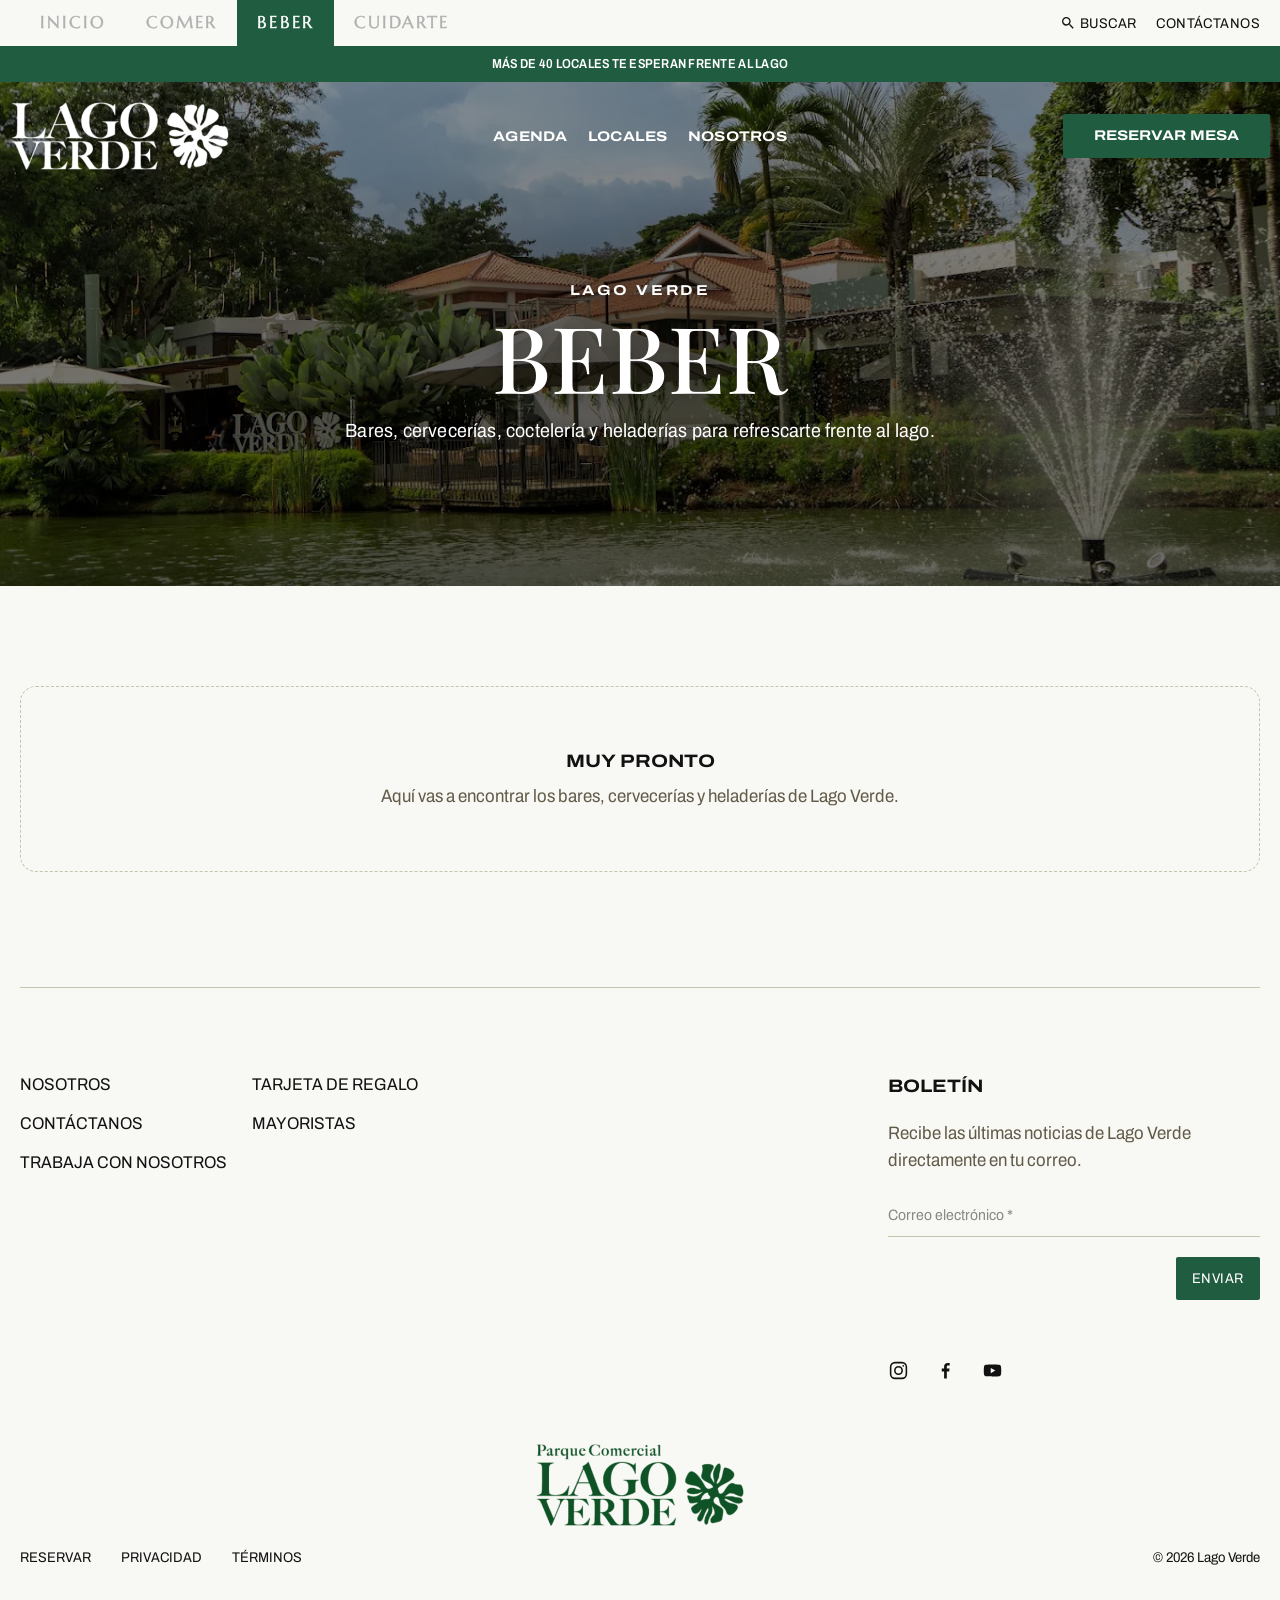
==== beber.html @ 3ff9f250 "Add Comer, Beber and Cuidarte pages and a floating tab bar - The tab bar is now Inicio · Comer · Beb" ====
<!DOCTYPE html>
<html lang="es">
<head>
<meta charset="utf-8">
<meta name="viewport" content="width=device-width, initial-scale=1">
<meta name="description" content="Bares, cervecerías, coctelería y heladerías en Lago Verde, Pance (sur de Cali).">
<title>Beber — Lago Verde, Parque Comercial en Pance, Cali</title>
<link rel="preconnect" href="https://fonts.googleapis.com">
<link rel="preconnect" href="https://fonts.gstatic.com" crossorigin>
<link href="https://fonts.googleapis.com/css2?family=Archivo:wdth,wght@62..125,100..900&family=Marcellus&family=Playfair+Display:wght@500&display=swap" rel="stylesheet">
<link rel="stylesheet" href="assets/css/styles.css">
</head>
<body>

<!-- ======================= HEADER ======================= -->
<header>
  <!-- The slot keeps the tab bar's height in the layout when the bar floats (fixed) on scroll -->
  <div class="topbar-slot">
  <div class="topbar wrap">
    <div class="container">
      <a class="topbar__brand" href="index.html" aria-label="Lago Verde, inicio"><img src="assets/logo-lago-verde.png" alt="" width="768" height="308"></a>
      <ul class="tabs" aria-label="Secciones">
        <li><a href="index.html">Inicio</a></li>
        <li><a href="comer.html">Comer</a></li>
        <li><a href="beber.html" class="is-active" aria-current="page">Beber</a></li>
        <li><a href="cuidarte.html">Cuidarte</a></li>
      </ul>
      <div class="utility">
        <a href="#"><svg viewBox="0 0 24 24" fill="currentColor" aria-hidden="true"><path d="M15.5 14h-.79l-.28-.27A6.47 6.47 0 0 0 16 9.5 6.5 6.5 0 1 0 9.5 16a6.47 6.47 0 0 0 4.23-1.57l.27.28v.79l5 4.99L20.49 19l-4.99-5Zm-6 0C7.01 14 5 11.99 5 9.5S7.01 5 9.5 5 14 7.01 14 9.5 11.99 14 9.5 14Z"/></svg>Buscar</a>
        <a href="#">Contáctanos</a>
      </div>
    </div>
  </div>
  </div>
  <div class="announcement">
    <a href="index.html#categorias">Más de 40 locales te esperan frente al lago</a>
  </div>
</header>

<div class="hero-wrap">
  <div class="mainmenu" id="mainmenu">
    <div class="container">
      <div class="mainmenu__logo">
        <a class="brand" href="index.html"><img src="assets/logo-lago-verde-compact-white.png" alt="Parque Comercial Lago Verde" width="767" height="244"></a>
      </div>
      <nav class="mainmenu__nav" aria-label="Principal">
        <ul>
          <li><a href="index.html#whats-on">Agenda</a></li>
          <li><a href="index.html#categorias">Locales</a></li>
          <li><a href="index.html#dia-y-noche">Nosotros</a></li>
        </ul>
      </nav>
      <div class="mainmenu__cta"><a href="#" class="btn btn--green">Reservar mesa</a></div>
      <button class="menu-toggle" aria-label="Abrir menú" aria-expanded="false" aria-controls="mainmenu">
        <svg viewBox="0 0 24 24" fill="none" stroke="currentColor" stroke-width="1.6"><path d="M3 6h18M3 12h18M3 18h18"/></svg>
      </button>
    </div>
  </div>

  <!-- ======================= PAGE HERO ======================= -->
  <section class="hero hero--page" aria-label="Beber">
    <div class="hero__slide is-active" style="background-image:url(assets/foto2.webp)">
      <div class="hero__overlay hero__overlay--strong" aria-hidden="true"></div>
      <div class="hero__content-wrap">
        <div class="hero__content">
          <div class="hero__text">
            <span class="hero__eyebrow display">Lago Verde</span>
            <h1 class="hero__heading hero__heading--brand display">Beber</h1>
            <p class="hero__lead">Bares, cervecerías, coctelería y heladerías para refrescarte frente al lago.</p>
          </div>
        </div>
      </div>
    </div>
  </section>
</div>

<main class="wrap">
  <div class="container">
    <section class="directory" data-directory data-one="lugar" data-many="lugares" aria-label="Lugares para beber">
      <!-- Add venue cards here (copy one from comer.html) and the search bar appears with them -->
      <p class="directory__soon"><strong>Muy pronto</strong>Aquí vas a encontrar los bares, cervecerías y heladerías de Lago Verde.</p>
    </section>
  </div>
</main>

<!-- ======================= FOOTER ======================= -->
<footer class="site-footer wrap">
  <div class="container">
    <hr class="divider">
    <div class="footer-main">
      <div class="footer-links">
        <ul>
          <li><a href="#">Nosotros</a></li>
          <li><a href="#">Contáctanos</a></li>
          <li><a href="#">Trabaja con nosotros</a></li>
        </ul>
        <ul>
          <li><a href="#">Tarjeta de regalo</a></li>
          <li><a href="#">Mayoristas</a></li>
        </ul>
      </div>
      <div class="newsletter">
        <h2 class="display">Boletín</h2>
        <p class="lead">Recibe las últimas noticias de Lago Verde directamente en tu correo.</p>
        <form class="nl-form" id="nl-form" novalidate>
          <div class="nl-row">
            <input type="email" name="email" placeholder="Correo electrónico *" aria-label="Correo electrónico" required>
            <button class="nl-submit" type="submit">Enviar</button>
            <p class="nl-thanks" role="status">¡Gracias! (formulario de demostración: no se envió nada)</p>
          </div>
        </form>
        <ul class="socials">
          <li><a href="#" aria-label="Instagram"><svg viewBox="0 0 24 24" fill="none" stroke="currentColor" stroke-width="1.8"><rect x="3" y="3" width="18" height="18" rx="5"/><circle cx="12" cy="12" r="4.2"/><circle cx="17.4" cy="6.6" r="1" fill="currentColor" stroke="none"/></svg></a></li>
          <li><a href="#" aria-label="Facebook"><svg viewBox="0 0 24 24" fill="currentColor"><path d="M13.5 21v-8h2.7l.4-3.2h-3.1V7.8c0-.9.3-1.5 1.6-1.5h1.7V3.4c-.3 0-1.3-.1-2.4-.1-2.4 0-4 1.5-4 4.1v2.4H7.7V13h2.7v8h3.1Z"/></svg></a></li>
          <li><a href="#" aria-label="YouTube"><svg viewBox="0 0 24 24" fill="currentColor"><path d="M21.6 7.2a2.5 2.5 0 0 0-1.8-1.8C18.2 5 12 5 12 5s-6.2 0-7.8.4A2.5 2.5 0 0 0 2.4 7.2 26 26 0 0 0 2 12a26 26 0 0 0 .4 4.8 2.5 2.5 0 0 0 1.8 1.8C5.8 19 12 19 12 19s6.2 0 7.8-.4a2.5 2.5 0 0 0 1.8-1.8A26 26 0 0 0 22 12a26 26 0 0 0-.4-4.8ZM10 15V9l5.2 3L10 15Z"/></svg></a></li>
        </ul>
      </div>
    </div>
    <div class="footer-logo">
      <a href="index.html"><img src="assets/logo-lago-verde.png" alt="Parque Comercial Lago Verde" width="768" height="308" loading="lazy"></a>
    </div>
    <div class="footer-bottom">
      <ul>
        <li><a href="#">Reservar</a></li>
        <li><a href="#">Privacidad</a></li>
        <li><a href="#">Términos</a></li>
      </ul>
      <div class="credits">
        <span>© 2026 Lago Verde</span>
      </div>
    </div>
  </div>
</footer>

<script src="assets/js/site.js"></script>
</body>
</html>
---- assets/css/styles.css ----
/* Shared styles for every Lago Verde page (index, comer, beber, cuidarte). */
@font-face { font-family: "Trade Gothic LT Std Bold Extended"; font-weight: 700; font-display: swap;
  src: local("Trade Gothic LT Std Bold Extended"), local("TradeGothicLTStd-BdExt"); }
@font-face { font-family: "TradeGothic LT Regular"; font-weight: 400; font-display: swap;
  src: local("TradeGothic LT Regular"), local("TradeGothicLT"); }
@font-face { font-family: "Germaine Regular"; font-weight: 400; font-display: swap;
  src: local("Germaine Regular"), local("Germaine-Regular"); }

/* ===== Design tokens (from the site's Elementor kit, post-6.css) ===== */
:root {
  --c-primary: #205C40;      /* brand green */
  --c-accent: #173D2C;       /* dark green (button hover) */
  --c-text: #121212;
  --c-white: #FFFFFF;
  --c-bg: #F8F8F4;           /* page background */
  --c-bg-alt: #F0F0E9;
  --c-sage: #9ABB91;
  --c-sage-light: #E4ECDF;
  --c-line: #C5C4AC;         /* section dividers */
  --c-olive: #9D9672;
  --c-brown: #635B49;        /* newsletter copy */
  --c-grey: #888888;
  --c-grey-dark: #454545;    /* link-buttons */
  --c-tab-idle: #B0B0B0;

  --f-display: "Trade Gothic LT Std Bold Extended", "Archivo", sans-serif;
  --f-text: "TradeGothic LT Regular", "Archivo", sans-serif;
  --f-brand: "Germaine Regular", "Marcellus", serif;

  --container: 1366px;
  --header-h: 149px;          /* tab bar 46 + announcement 36 + main menu 67 */
  --menu-h: 100px;            /* main menu overlaid on the hero (incl. top padding) */
  --display-stretch: 118%;
  /* Hero type scale (fluid; caps by width and height so short laptops don't overflow) */
  --hero-eyebrow: clamp(12px, 0.3vw + 10.5px, 15px);
  --hero-brand: clamp(48px, min(7.2vw, 12vh), 128px);
  --hero-title: clamp(28px, min(3.6vw, 6.5vh), 58px);
  --hero-lead: clamp(16px, 0.4vw + 14px, 20px);
  --hero-cta: clamp(14px, 0.15vw + 13px, 16px);
  --hero-gap: clamp(20px, 2.2vw, 32px);    /* Archivo width that best matches Trade Gothic Bold Extended */
}

*, *::before, *::after { box-sizing: border-box; }
html { font-size: 16px; scroll-behavior: smooth; scroll-padding-top: 100px; } /* anchors land below the floating tab bar */
body {
  margin: 0; background: var(--c-bg); color: var(--c-text);
  font-family: var(--f-text); font-stretch: 92%; font-size: 1rem; line-height: 1.5;
  -webkit-font-smoothing: antialiased;
}
img, video { display: block; max-width: 100%; }
a { color: inherit; }
h1, h2, h3 { margin: 0; }

.display {
  font-family: var(--f-display); font-stretch: var(--display-stretch); font-weight: 700;
  text-transform: uppercase; letter-spacing: 0;
}
.wrap { padding: 0 20px; }
.container { max-width: var(--container); margin: 0 auto; }

/* ===== Buttons ===== */
.btn {
  display: inline-flex; align-items: center; justify-content: center;
  padding: 15px 30px; border-radius: 3px; border: 1px solid transparent;
  font-family: var(--f-display); font-stretch: var(--display-stretch); font-weight: 700; font-size: 15px;
  line-height: 1; text-transform: uppercase; text-decoration: none; white-space: nowrap;
  transition: background-color .2s ease, color .2s ease, border-color .2s ease;
  cursor: pointer;
}
.btn--green { background: var(--c-primary); color: var(--c-white); }
.btn--green:hover { background: var(--c-accent); }
.btn--white { background: var(--c-white); color: var(--c-primary); border-color: var(--c-white); }
.btn--white:hover { background: var(--c-primary); color: var(--c-white); border-color: var(--c-primary); }
.btn--ghost { background: transparent; color: var(--c-white); border-color: var(--c-white); }
.btn--ghost:hover { background: var(--c-primary); border-color: var(--c-primary); }

.link {
  font-family: var(--f-text); font-stretch: 92%; text-decoration: underline;
  text-underline-offset: 3px; text-decoration-thickness: 1px;
  transition: color .2s ease, text-underline-offset .2s ease;
}
.link:hover { text-underline-offset: 5px; }
.link--lg { font-size: 20px; line-height: 28px; color: var(--c-grey-dark); }
.link--md { font-size: 17px; line-height: 24px; }
.link--green { color: var(--c-primary); }

/* ===== Header: tab bar ===== */
.topbar { background: var(--c-bg); position: relative; z-index: 20; }
.topbar .container { display: flex; align-items: center; justify-content: space-between; height: 46px; }
.tabs { display: flex; height: 100%; margin: 0; padding: 0; list-style: none; }
.tabs a {
  display: flex; align-items: center; height: 100%; padding: 0 20px;
  font-family: var(--f-brand); font-size: 17px; letter-spacing: .12em; text-transform: uppercase;
  -webkit-text-stroke: .45px currentColor; color: var(--c-tab-idle); text-decoration: none; transition: color .2s ease;
}
.tabs a:hover { color: var(--c-text); }
.tabs a.is-active { background: var(--c-primary); color: var(--c-white); }
.utility { display: flex; gap: 20px; }
.utility a {
  display: inline-flex; align-items: center; gap: 4px; padding: 12px 0;
  font-size: 14px; letter-spacing: .03em; text-transform: uppercase; text-decoration: none; color: var(--c-text);
}
.utility svg { width: 16px; height: 16px; }

/* Floating tab bar: once the hero's main menu scrolls away, JS adds .is-stuck and the
   tab bar becomes a white rounded bar fixed at the top (with the logo). */
.topbar-slot { position: relative; z-index: 20; min-height: 46px; }
.topbar__brand { display: none; line-height: 0; }
.topbar__brand img { height: 42px; width: auto; }
.topbar.is-stuck { position: fixed; top: 12px; left: 0; right: 0; z-index: 50; background: transparent; animation: menu-drop .35s ease both; }
.topbar.is-stuck .container {
  height: 68px; gap: 20px; padding: 0 22px 0 26px; background: var(--c-white); border-radius: 18px;
  box-shadow: 0 10px 30px rgba(18,18,18,.12), 0 1px 3px rgba(18,18,18,.08);
}
.topbar.is-stuck .topbar__brand { display: block; flex: none; }
.topbar.is-stuck .tabs { flex: 1; justify-content: center; align-items: center; gap: 4px; height: auto; }
.topbar.is-stuck .tabs a {
  height: auto; padding: 10px 20px; border: 1px solid transparent; border-radius: 999px;
  color: var(--c-grey-dark); transition: color .2s ease, border-color .2s ease;
}
.topbar.is-stuck .tabs a:hover { color: var(--c-text); border-color: var(--c-text); }
.topbar.is-stuck .tabs a.is-active { color: var(--c-white); border-color: var(--c-primary); }
.topbar.is-stuck .utility { flex: none; }
@media (prefers-reduced-motion: reduce) { .topbar.is-stuck { animation: none; } }

/* ===== Header: announcement bar ===== */
.announcement { background: var(--c-primary); color: var(--c-white); text-align: center; padding: 0 10px; }
.announcement a {
  display: block; padding: 9px 0; font-size: 13px; line-height: 18px; letter-spacing: .02em;
  text-transform: uppercase; text-decoration: none; font-stretch: 85%; font-weight: 600;
}
.announcement a:hover { text-decoration: underline; }

/* ===== Header: main menu (overlays the hero) ===== */
.hero-wrap { position: relative; }
.mainmenu { position: absolute; inset: 0 0 auto 0; z-index: 10; padding: 8px 10px 0; }
.mainmenu .container { display: flex; align-items: center; height: 92px; }
.mainmenu__logo { flex: 0 0 20%; display: flex; align-items: center; }
.brand { display: inline-block; line-height: 0; }
.brand img { height: 70px; width: auto; filter: drop-shadow(0 1px 8px rgba(0,0,0,.35)); }
.mainmenu__nav { flex: 1; display: flex; justify-content: center; }
.mainmenu__nav ul { display: flex; margin: 0; padding: 0; list-style: none; }
.mainmenu__nav a {
  display: block; padding: 13px 20px; color: var(--c-white); text-decoration: none;
  font-family: var(--f-display); font-stretch: var(--display-stretch); font-weight: 700; font-size: 15px; letter-spacing: .02em; text-transform: uppercase;
  transition: opacity .2s ease;
}
.mainmenu__nav a:hover { opacity: .75; }
.mainmenu__cta { flex: 0 0 20%; display: flex; justify-content: flex-end; }
.mainmenu__cta .btn { font-size: 14px; border-radius: 2px; padding: 14px 30px; }
.menu-toggle { display: none; background: none; border: 0; padding: 6px; color: var(--c-white); cursor: pointer; }
.menu-toggle svg { width: 28px; height: 28px; }
@keyframes menu-drop { from { transform: translateY(-130%); } to { transform: none; } }

/* ===== Hero slider (grounds-hero.min.css) ===== */
.hero { position: relative; overflow: hidden; height: calc(100vh - var(--header-h)); min-height: 560px; background: #1d2a22; }
.hero__slide {
  position: absolute; inset: 0; display: flex; opacity: 0; pointer-events: none;
  transition: opacity .6s ease; background-size: cover; background-position: center;
}
.hero__slide.is-active { opacity: 1; pointer-events: auto; }
.hero__media { position: absolute; inset: 0; z-index: 1; overflow: hidden; }
.hero__media video, .hero__media img { width: 100%; height: 100%; object-fit: cover; }
.hero__overlay { position: absolute; inset: 0; z-index: 2; background: linear-gradient(180deg, rgba(0,0,0,.34) 0%, rgba(0,0,0,.48) 100%); }
.hero__content-wrap {
  position: relative; z-index: 3; display: flex; align-items: center; justify-content: center; width: 100%;
  padding: calc(var(--menu-h) + 24px) clamp(20px,6vw,120px) clamp(40px,5vw,80px);
}
.hero__content { display: flex; flex-direction: column; gap: var(--hero-gap); max-width: 1200px; color: var(--c-white); text-align: center; }
.hero__text { display: flex; flex-direction: column; gap: clamp(10px, 1vw, 16px); }
.hero__eyebrow { font-size: var(--hero-eyebrow); line-height: 1.2; letter-spacing: .18em; text-shadow: 0 1px 12px rgba(0,0,0,.35); }
.hero__heading { text-shadow: 0 2px 18px rgba(0,0,0,.30); }
.hero__heading { font-size: 100px; line-height: 1.05; color: var(--c-white); }
.hero__subheading { margin: 0; font-size: 30px; line-height: 1.5; }
.hero__overlay--strong {
  background:
    radial-gradient(ellipse 60% 55% at 50% 55%, rgba(0,0,0,.30), transparent 75%),
    linear-gradient(180deg, rgba(0,0,0,.42) 0%, rgba(0,0,0,.58) 100%);
}
/* Brand name in a serif close to the logo's lettering */
.hero__heading--brand {
  font-family: "Playfair Display", Georgia, serif;
  font-weight: 500; font-stretch: normal; font-size: var(--hero-brand); line-height: .95; letter-spacing: .01em;
}
.hero__heading--sentence { max-width: 1000px; margin: 0 auto; font-size: var(--hero-title); line-height: 1.08; letter-spacing: -.005em; text-transform: none; text-wrap: balance; }
.btn [aria-hidden] { margin-left: 8px; }
.hero__lead {
  max-width: 700px; margin: 4px auto 0; font-size: var(--hero-lead); line-height: 1.55; letter-spacing: .01em;
  text-shadow: 0 1px 12px rgba(0,0,0,.35);
}
.hero__chips { display: flex; flex-wrap: wrap; justify-content: center; gap: 8px 10px; margin: 0 0 8px; padding: 0; list-style: none; }
.hero__chips li {
  padding: 6px 12px; border: 1px solid rgba(255,255,255,.55); border-radius: 2px;
  background: rgba(0,0,0,.38); backdrop-filter: blur(4px);
  font-size: 13px; line-height: 1.3; letter-spacing: .08em; text-transform: uppercase;
}
.hero__buttons { display: flex; flex-wrap: wrap; justify-content: center; gap: 16px; }
.hero__buttons .btn { min-height: 52px; padding: 0 28px; border-width: 2px; font-size: var(--hero-cta); letter-spacing: .02em; }
.hero__buttons .btn--green { border-color: var(--c-primary); }
.hero__buttons .btn--green:hover, .hero__buttons .btn--ghost:hover {
  background: var(--c-white); color: var(--c-primary); border-color: var(--c-white);
}
.hero__dots { position: absolute; left: 50%; bottom: 14px; transform: translateX(-50%); display: flex; gap: 4px; z-index: 4; }
.hero__dot { position: relative; width: 36px; height: 36px; padding: 0; border: 0; background: transparent; cursor: pointer; }
.hero__dot::before {
  content: ""; position: absolute; inset: 10px; border-radius: 50%;
  border: 1.5px solid var(--c-white); opacity: .8; transition: background-color .2s ease, opacity .2s ease;
}
.hero__dot:hover::before { opacity: 1; }
.hero__dot.is-active::before { background: var(--c-white); opacity: 1; }
.hero__dot:focus-visible { outline: 2px solid var(--c-white); outline-offset: -3px; border-radius: 50%; }

/* ===== Content sections ===== */
main.wrap { padding-top: 100px; }
.section-head { display: flex; justify-content: space-between; align-items: flex-end; flex-wrap: wrap; gap: 10px; padding-bottom: 20px; margin-bottom: 20px; }
.section-head h2 { font-size: 30px; line-height: normal; color: #000; }
.divider { border: 0; border-top: 1px solid var(--c-line); margin: 100px 0 120px; }

.grid-3 { display: grid; grid-template-columns: repeat(3, 1fr); gap: 30px; }

/* Venue cards (Dine + Drink) */
.venue { display: flex; flex-direction: column; gap: 20px; }
.venue__img { position: relative; display: block; }
.venue__img img { width: 100%; height: 320px; object-fit: cover; transition: opacity .3s ease; }
.venue__img:hover img { opacity: .8; }
/* Restaurant logo (transparent PNG/WebP) overlapping the photo's top-left edge */
.venue__img .venue__logo {
  position: absolute; top: -14px; left: 16px; z-index: 1;
  width: clamp(64px, 5.5vw, 80px); height: auto; object-fit: contain;
  filter: drop-shadow(0 4px 10px rgba(0,0,0,.28));
}
.venue__img:hover .venue__logo { opacity: 1; }
.venue__tag {
  align-self: flex-start; padding: 6px 14px; border: 1px solid var(--c-line); border-radius: 999px;
  font-size: 14px; line-height: 1.2; letter-spacing: .02em;
}
.venue__loc { display: flex; align-items: center; gap: 10px; font-size: 17px; text-transform: uppercase; letter-spacing: .02em; }
.venue__loc svg { width: 20px; height: 20px; flex: none; color: var(--c-primary); }
.card-title { font-size: 18px; line-height: 24px; }
.card-title a { text-decoration: none; color: #000; }
.card-title a:hover { color: var(--c-primary); }
.excerpt { margin: 0; font-size: 16px; line-height: 1.5; }
.venue__actions { display: flex; align-items: center; gap: 20px; flex-wrap: wrap; }

/* Restaurant cards (rounded photo + name + "Abierto" pill) */
.resto { display: flex; flex-direction: column; gap: 22px; color: var(--c-text); }
.resto__img { position: relative; display: block; aspect-ratio: 1; overflow: hidden; border-radius: 24px; background: #1d2a22; isolation: isolate; }
.resto__photo { position: absolute; inset: 0; width: 100%; height: 100%; object-fit: cover; transition: transform .5s ease; }
.resto__img:hover .resto__photo { transform: scale(1.04); }
.resto__img::after { content: ""; position: absolute; inset: 0; background: rgba(10,16,24,.32); transition: background-color .3s ease; }
.resto__img:hover::after { background: rgba(10,16,24,.18); }
/* Restaurant logo centered over the photo */
.resto__img .resto__logo {
  position: absolute; top: 50%; left: 50%; z-index: 1; width: 34%; height: auto; aspect-ratio: 1;
  object-fit: contain; transform: translate(-50%, -50%);
  filter: drop-shadow(0 6px 18px rgba(0,0,0,.4));
}
.resto__body { display: flex; flex-direction: column; gap: 8px; }
.resto__row { display: flex; align-items: center; justify-content: space-between; gap: 12px; }
.resto__name { font-family: var(--f-text); font-stretch: 92%; font-size: 24px; line-height: 1.2; font-weight: 700; letter-spacing: -.02em; color: #111; }
.resto__name a { color: inherit; text-decoration: none; transition: color .2s ease; }
.resto__name a:hover { color: var(--c-primary); }
.resto__meta { margin: 0; font-size: 17px; line-height: 1.4; color: #5f6368; }
/* Status badge: brand-green pill with a softly pulsing "live" dot */
.status {
  flex: none; display: inline-flex; align-items: center; gap: 8px;
  padding: 7px 14px 7px 11px; border-radius: 999px; background: var(--c-primary); color: var(--c-white);
  font-size: 14px; line-height: 1; font-weight: 600; letter-spacing: .02em;
  box-shadow: 0 2px 8px rgba(32,92,64,.22);
}
.status::before {
  content: ""; width: 8px; height: 8px; border-radius: 50%; background: #8FE3A8;
  box-shadow: 0 0 0 0 rgba(143,227,168,.7); animation: status-pulse 2s ease-out infinite;
}
@keyframes status-pulse {
  0% { box-shadow: 0 0 0 0 rgba(143,227,168,.7); }
  70%, 100% { box-shadow: 0 0 0 6px rgba(143,227,168,0); }
}
.status--closed { background: var(--c-bg-alt); color: var(--c-grey-dark); box-shadow: none; }
.status--closed::before { background: var(--c-grey); animation: none; }
@media (prefers-reduced-motion: reduce) { .status::before { animation: none; } }

/* ===== Category pages (comer.html, beber.html, cuidarte.html) ===== */
.hero--page { height: clamp(380px, 56vh, 560px); min-height: 0; }
.directory__bar {
  display: flex; flex-wrap: wrap; align-items: center; justify-content: space-between; gap: 16px 30px; margin-bottom: 50px;
}
.directory__search { position: relative; flex: 1 1 420px; max-width: 620px; }
.directory__search svg {
  position: absolute; left: 20px; top: 50%; width: 20px; height: 20px; transform: translateY(-50%);
  color: var(--c-grey-dark); pointer-events: none;
}
.directory__search input {
  width: 100%; height: 56px; padding: 0 22px 0 52px; border: 1px solid var(--c-line); border-radius: 999px;
  background: var(--c-white); font: inherit; font-size: 16px; color: var(--c-text);
}
.directory__search input::placeholder { color: var(--c-grey); }
.directory__search input:focus { outline: 2px solid var(--c-primary); outline-offset: 2px; border-color: var(--c-primary); }
.directory__count { margin: 0; font-size: 15px; letter-spacing: .03em; text-transform: uppercase; color: var(--c-grey-dark); }
.directory__grid { row-gap: 70px; }
.directory__grid > [hidden] { display: none; }
.directory__empty, .directory__soon {
  margin: 0; padding: 60px 24px; border: 1px dashed var(--c-line); border-radius: 16px;
  text-align: center; font-size: 18px; line-height: 1.6; color: var(--c-brown);
}
.directory__soon strong { display: block; margin-bottom: 6px; font-family: var(--f-display); font-stretch: var(--display-stretch); font-size: 18px; text-transform: uppercase; color: var(--c-text); }

/* What's On */
.wo-grid .span-2 { grid-column: span 2; }
.wo-card { display: flex; flex-direction: column; gap: 20px; }
.wo-card .venue__img img { height: 600px; }
.wo-card .link { color: var(--c-text); }
.tiles { padding-top: 20px; }
.tile {
  position: relative; display: flex; flex-direction: column; justify-content: flex-end; align-items: flex-start;
  min-height: 352px; padding: 30px; overflow: hidden; text-decoration: none; isolation: isolate;
}
.tile__bg { position: absolute; inset: 0; z-index: -2; background-size: cover; background-position: center; transition: transform .6s ease; }
.tile::before { content: ""; position: absolute; inset: 0; z-index: -1; background: linear-gradient(0deg, var(--c-text) 0%, transparent 40%); }
.tile:hover .tile__bg { transform: scale(1.04); }
.tile h3 { font-size: 18px; color: var(--c-white); }

/* Events (arched cards) */
.arch {
  position: relative; display: flex; flex-direction: column; justify-content: flex-end;
  min-height: 560px; padding: 40px; border-radius: 300px 300px 0 0; overflow: hidden; text-decoration: none;
  background-position: center; background-repeat: no-repeat; background-size: auto 100%;
  transition: background-size .5s ease;
}
.arch:hover { background-size: auto 110%; }
.arch::after { content: ""; position: absolute; inset: 0; background: linear-gradient(0deg, var(--c-text) 0%, transparent 40%); }
.arch h3 { position: relative; z-index: 2; width: 100%; text-align: center; font-size: 24px; line-height: 1.5; color: var(--c-white); }

/* Shop */
.shop { display: flex; gap: 20px; margin-top: 20px; }
.shop__card { position: relative; flex: 1; aspect-ratio: 1; overflow: hidden; background: #2a2016; }
.shop__card video { position: absolute; inset: 0; width: 100%; height: 100%; object-fit: cover; }
.shop__overlay { position: absolute; inset: 0; background-size: cover; background-position: center; transition: opacity .4s ease; }
.shop__card.is-playing .shop__overlay { opacity: 0; }
.shop__card--fade::after { content: ""; position: absolute; inset: 0; background: linear-gradient(180deg, transparent 50%, #000 100%); }
.shop__details { position: absolute; left: 0; right: 0; bottom: 40px; z-index: 2; display: flex; flex-direction: column; align-items: center; gap: 20px; padding: 0 20px; }
.shop__details h3 { font-size: 30px; color: var(--c-white); text-align: center; }
.shop__buttons { display: flex; gap: 20px; flex-wrap: wrap; justify-content: center; }

/* Encuentra de todo (store categories) */
.categories-intro { max-width: 760px; margin: 0 0 32px; font-size: 18px; line-height: 1.55; }
.cat-grid { display: grid; grid-template-columns: repeat(4, 1fr); gap: 20px; }
.cat { display: flex; flex-direction: column; gap: 12px; padding: 28px 24px; background: var(--c-bg-alt); border-radius: 2px; }
.cat__icon { display: grid; place-items: center; width: 44px; height: 44px; border-radius: 50%; background: var(--c-sage-light); color: var(--c-primary); }
.cat__icon svg { width: 22px; height: 22px; }
.cat h3 { font-size: 16px; line-height: 1.3; }
.cat p { margin: 0; font-size: 15px; line-height: 1.5; color: #3a3a3a; }

/* Day & night (content from lagoverde.com.co) */
.daynight-intro { max-width: 780px; margin: 0 0 40px; font-size: 18px; line-height: 1.6; }
.moments { display: flex; flex-direction: column; gap: 110px; margin-top: 70px; }
.moment__head { max-width: 720px; margin: 0 auto 44px; text-align: center; }
.moment__eyebrow {
  display: inline-flex; align-items: center; gap: 10px; margin-bottom: 14px;
  font-size: 14px; letter-spacing: .12em; text-transform: uppercase; color: var(--c-primary);
}
.moment__icon { width: 26px; height: 26px; color: var(--c-primary); }
.moment__head h3 { font-size: clamp(28px, 3.2vw, 44px); line-height: 1.1; color: #000; }
.moment__head p { margin: 18px 0 0; font-size: 18px; line-height: 1.6; color: var(--c-grey-dark); }

/* Activity cards: full-bleed photo with a floating white caption and a round arrow */
.activities { display: grid; grid-template-columns: repeat(auto-fit, minmax(260px, 1fr)); gap: 28px; }
.activity {
  position: relative; display: block; height: 460px; overflow: hidden; border-radius: 24px;
  background: var(--c-primary); color: inherit; text-decoration: none; isolation: isolate;
}
.activity__img { position: absolute; inset: 0; width: 100%; height: 100%; object-fit: cover; transition: transform .9s cubic-bezier(.2, .7, .2, 1); }
.activity:hover .activity__img { transform: scale(1.05); }
/* Branded tile while a photo is pending */
.activity__img--pending {
  display: grid; place-items: center;
  background: radial-gradient(120% 90% at 30% 20%, #2C7352 0%, var(--c-primary) 45%, var(--c-accent) 100%);
}
.activity__img--pending img { width: 46%; max-width: 180px; height: auto; margin-bottom: 90px; opacity: .9; }
.activity__card {
  position: absolute; left: 18px; right: 18px; bottom: 18px; z-index: 1;
  padding: 26px 24px 24px; border-radius: 16px; background: var(--c-white);
  box-shadow: 0 10px 30px -12px rgba(0, 0, 0, .25);
}
.activity__card h4 {
  margin: 0 0 8px; padding-right: 40px; font-family: var(--f-display); font-stretch: var(--display-stretch); font-weight: 700;
  font-size: 19px; line-height: 1.2; color: var(--c-text);
}
.activity__card p { margin: 0; font-size: 15.5px; line-height: 1.55; color: var(--c-grey-dark); }
.activity__arrow {
  position: absolute; top: -24px; right: 22px; display: grid; place-items: center;
  width: 48px; height: 48px; border-radius: 50%; background: var(--c-primary); color: var(--c-white);
  box-shadow: 0 6px 16px -6px rgba(23, 61, 44, .6); transition: background-color .25s ease, transform .25s ease;
}
.activity__arrow svg { width: 18px; height: 18px; }
.activity:hover .activity__arrow { background: var(--c-accent); transform: rotate(45deg); }
.activity:focus-visible { outline: 3px solid var(--c-primary); outline-offset: 4px; }

/* Plan your visit band */
.visit { margin-top: 100px; padding: 90px 0; background: var(--c-primary); color: var(--c-white); }
.visit h2 { font-size: 30px; color: var(--c-white); margin-bottom: 50px; }
.visit__grid { display: grid; grid-template-columns: repeat(5, 1fr); gap: 30px; margin: 0; }
.visit__grid dt { margin-bottom: 10px; font-size: 13px; letter-spacing: .1em; text-transform: uppercase; color: var(--c-sage-light); }
.visit__grid dd { margin: 0; font-size: 17px; line-height: 1.5; }
.visit__grid dd strong { display: block; margin-bottom: 4px; font-family: var(--f-display); font-stretch: var(--display-stretch); font-weight: 700; font-size: 18px; text-transform: uppercase; }
.visit__tagline { margin: 60px 0 0; font-size: 20px; color: var(--c-sage-light); }
.visit + .site-footer.wrap { padding-top: 40px; }

/* ===== Footer ===== */
.site-footer.wrap { padding-top: 100px; padding-bottom: 60px; }
.site-footer .divider { margin: 15px 0 75px; }
.footer-main { display: flex; flex-wrap: wrap; padding: 10px 0; }
.footer-links { flex: 0 0 70%; display: flex; }
.footer-links ul { list-style: none; margin: 0; padding: 0 25px 0 0; }
.footer-links li + li { margin-top: 15px; }
.footer-links a, .footer-bottom a { text-decoration: none; text-transform: uppercase; }
.footer-links a { font-size: 17px; line-height: 24px; }
.footer-links a:hover, .footer-bottom a:hover { color: var(--c-primary); }
.newsletter { flex: 0 0 30%; }
.newsletter h2 { font-size: 18px; line-height: 1.5; margin-bottom: 20px; }
.newsletter p.lead { margin: 0 0 20px; font-size: 18px; color: var(--c-brown); }
.nl-row { display: flex; flex-direction: column; align-items: flex-end; gap: 20px; margin-top: 8px; }
.nl-row input[type="email"] {
  width: 100%; padding: 10px 0; font: inherit; font-size: 15px; color: var(--c-text);
  background: transparent; border: 0; border-bottom: 1px solid var(--c-line); border-radius: 0; outline: none;
}
.nl-row input[type="email"]:focus { border-bottom-color: var(--c-primary); }
.nl-row input::placeholder { color: var(--c-grey); }
.nl-submit {
  padding: 11px 16px; border: 0; border-radius: 2px; background: var(--c-primary); color: var(--c-white);
  font: inherit; font-size: 14px; letter-spacing: .04em; text-transform: uppercase; cursor: pointer;
}
.nl-submit:hover { background: #153c2a; }
.nl-thanks { display: none; font-size: 15px; color: var(--c-primary); }
.socials { display: flex; gap: 26px; margin: 60px 0 30px; padding: 0; list-style: none; }
.socials a { display: block; color: var(--c-text); transition: color .2s ease; }
.socials a:hover { color: var(--c-primary); }
.socials svg { width: 21px; height: 21px; }
.footer-logo { display: flex; justify-content: center; padding: 15px 10px 20px; }
.footer-logo a { display: block; line-height: 0; }
.footer-logo img { width: 210px; height: auto; }
.footer-bottom { display: flex; flex-wrap: wrap; align-items: center; padding: 0 0; font-size: 14px; }
.footer-bottom ul { flex: 0 0 50%; display: flex; gap: 30px; margin: 0; padding: 0; list-style: none; }
.footer-bottom .credits { flex: 0 0 50%; display: flex; justify-content: flex-end; gap: 20px; }

/* ===== Entrance animation (Elementor fadeIn / slideInUp) ===== */
.reveal { opacity: 0; transform: translateY(30px); transition: opacity .8s ease, transform .8s ease; }
.reveal.is-in { opacity: 1; transform: none; }
@media (prefers-reduced-motion: reduce) {
  .reveal { opacity: 1; transform: none; transition: none; }
  .activity__img, .activity__arrow { transition: none; }
  .activity:hover .activity__img, .activity:hover .activity__arrow { transform: none; }
  .hero__slide { transition: none; }
}

/* ===== Responsive ===== */
@media (max-width: 1280px) {
  .mainmenu__nav a { padding: 13px 10px; font-size: 14px; }
}
@media (max-width: 1024px) {
  :root { --container: 1024px; }
  .tabs a { font-size: 15px; padding: 0 14px; }
  .topbar.is-stuck { padding: 0 14px; }
  .topbar.is-stuck .container { height: 60px; padding: 0 16px; gap: 12px; }
  .topbar.is-stuck .topbar__brand img { height: 34px; }
  .topbar.is-stuck .tabs a { padding: 9px 14px; }
  .mainmenu__logo { flex: 1; }
  .brand img { height: 54px; }
  .mainmenu .container { height: 76px; }
  .mainmenu__nav, .mainmenu__cta { display: none; }
  .menu-toggle { display: block; }
  .mainmenu.is-open .mainmenu__nav {
    display: block; position: absolute; top: 76px; left: 0; right: 0; background: var(--c-primary); padding: 10px 20px;
  }
  .mainmenu.is-open .mainmenu__nav ul { flex-direction: column; }
  .hero__subheading { font-size: 15px; }
  :root { --menu-h: 76px; }
  .grid-3 { grid-template-columns: repeat(2, 1fr); }
  .moments { gap: 90px; }
  .activities { grid-template-columns: repeat(2, 1fr); gap: 22px; }
  .activity { height: 420px; }
  .wo-grid .span-2 { grid-column: span 2; }
  .wo-card .venue__img img { height: 420px; }
  .visit__grid { grid-template-columns: repeat(2, 1fr); }
  .cat-grid { grid-template-columns: repeat(2, 1fr); }
  .footer-links, .newsletter { flex-basis: 100%; }
  .newsletter { margin-top: 40px; }
}
@media (max-width: 767px) {
  .topbar .utility { display: none; }
  .tabs { width: 100%; justify-content: space-between; }
  .tabs a { font-size: 14px; padding: 0 7px; }
  /* Phones: the floating bar holds just the four tabs */
  .topbar.is-stuck { top: 8px; padding: 0 10px; }
  .topbar.is-stuck .container { height: 52px; padding: 0 6px; border-radius: 14px; }
  .topbar.is-stuck .topbar__brand { display: none; }
  .topbar.is-stuck .tabs { justify-content: space-between; gap: 0; }
  .topbar.is-stuck .tabs a { padding: 8px 10px; font-size: 13px; letter-spacing: .08em; }
  .announcement a { font-size: 12px; }
  .hero { height: calc(100vh - 82px - 67px); }
  .hero__chips li { font-size: 11px; padding: 5px 9px; letter-spacing: .06em; }
  .hero__content-wrap { padding: calc(var(--menu-h) + 16px) 20px 48px; }
  .hero__buttons { flex-direction: column; align-items: stretch; }
  .section-head h2 { font-size: 24px; }
  .grid-3 { grid-template-columns: 1fr; }
  .wo-grid .span-2 { grid-column: auto; }
  .wo-card .venue__img img { height: 320px; }
  .visit__grid { grid-template-columns: 1fr; }
  .cat-grid { gap: 12px; }
  .cat { padding: 20px 16px; gap: 10px; }
  .cat h3 { font-size: 14px; }
  .cat p { font-size: 14px; }
  .categories-intro { font-size: 16px; margin-bottom: 24px; }
  .visit { padding: 60px 0; margin-top: 60px; }
  .moments { gap: 70px; margin-top: 50px; }
  .moment__head { margin-bottom: 30px; }
  .moment__head p { font-size: 16px; }
  .activities { grid-template-columns: 1fr; gap: 20px; }
  .activity { height: 400px; border-radius: 20px; }
  .activity__card { left: 14px; right: 14px; bottom: 14px; padding: 24px 20px 20px; }
  .arch { min-height: 440px; }
  .shop { flex-direction: column; }
  .shop__details h3 { font-size: 20px; }
  .divider { margin: 60px 0 70px; }
  .footer-bottom ul, .footer-bottom .credits { flex-basis: 100%; justify-content: center; }
  .footer-bottom .credits { margin-top: 16px; }
}
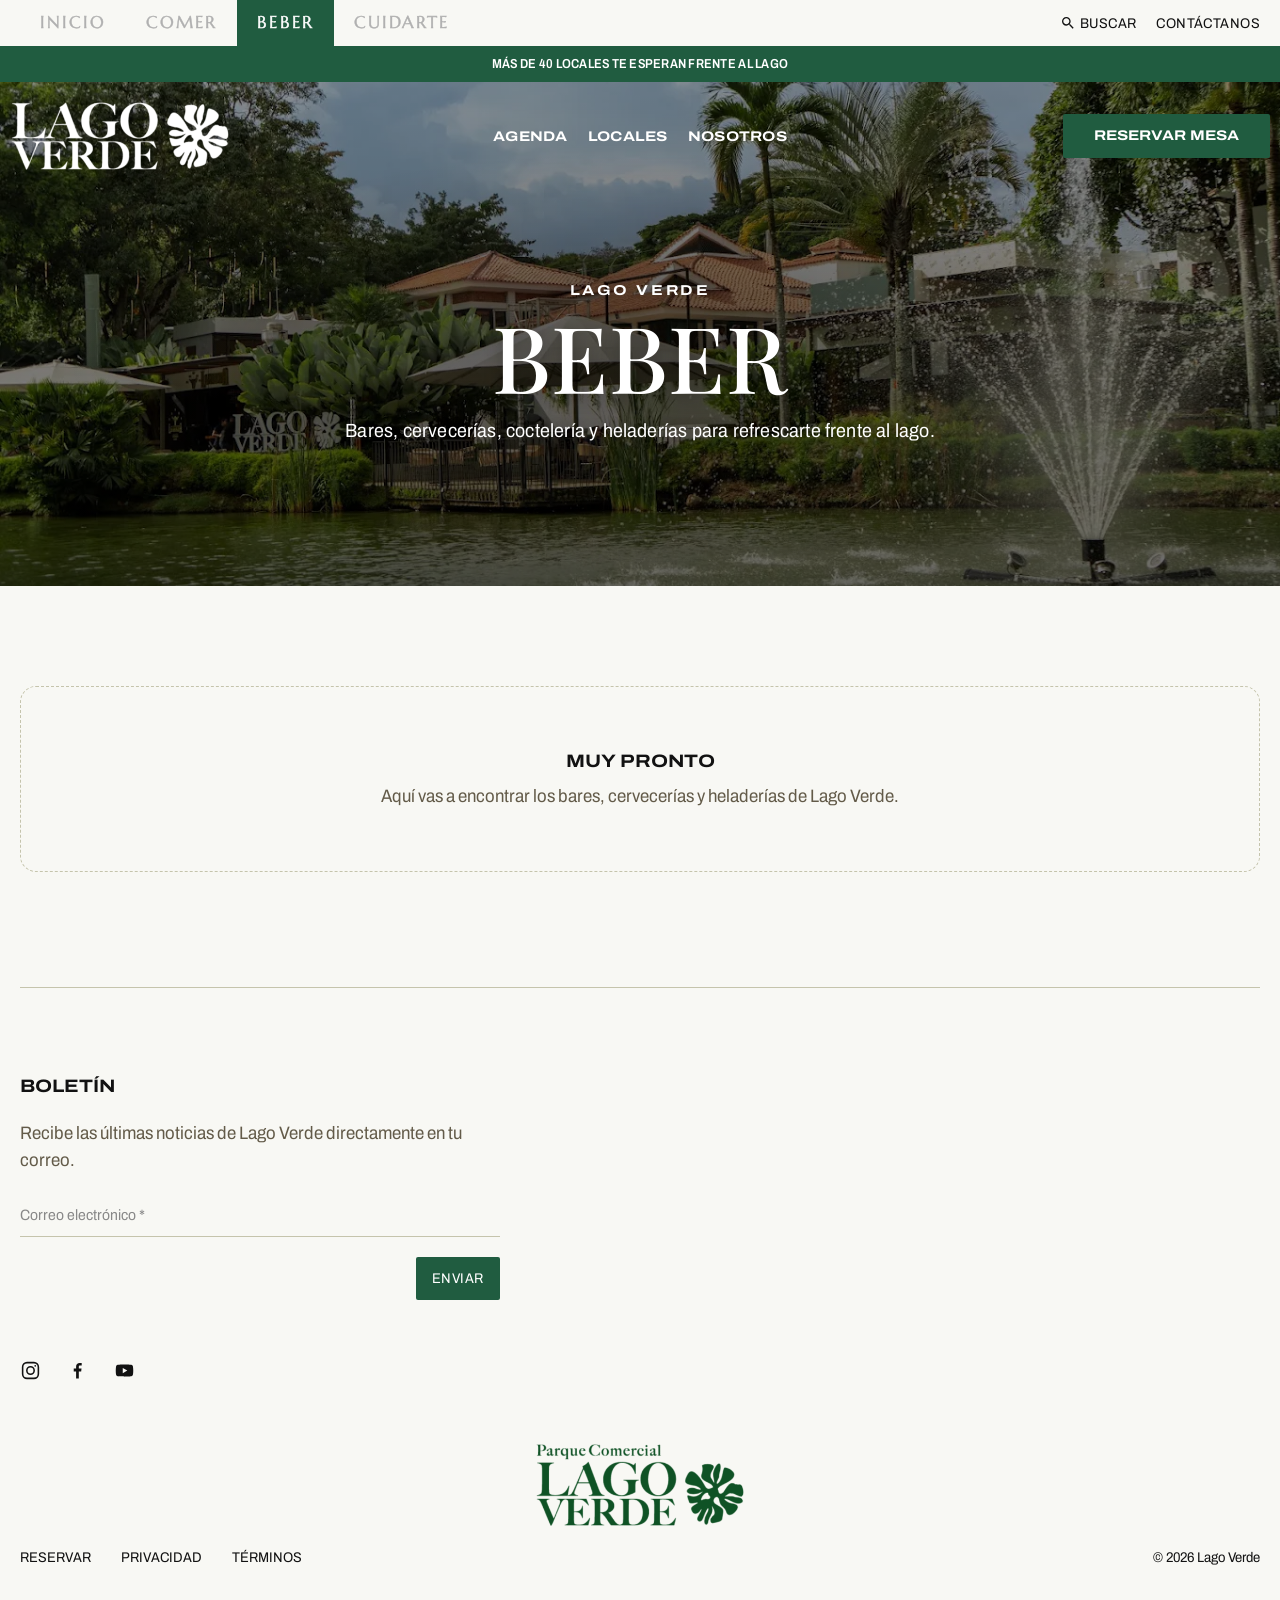
==== commit c2db512e: "Drop "Planea tu visita" and the footer link list; lighten the status badge - Remove the "Planea tu v" ====
--- a/beber.html
+++ b/beber.html
@@ -88,17 +88,6 @@
   <div class="container">
     <hr class="divider">
     <div class="footer-main">
-      <div class="footer-links">
-        <ul>
-          <li><a href="#">Nosotros</a></li>
-          <li><a href="#">Contáctanos</a></li>
-          <li><a href="#">Trabaja con nosotros</a></li>
-        </ul>
-        <ul>
-          <li><a href="#">Tarjeta de regalo</a></li>
-          <li><a href="#">Mayoristas</a></li>
-        </ul>
-      </div>
       <div class="newsletter">
         <h2 class="display">Boletín</h2>
         <p class="lead">Recibe las últimas noticias de Lago Verde directamente en tu correo.</p>
--- a/assets/css/styles.css
+++ b/assets/css/styles.css
@@ -261,24 +261,19 @@
 .resto__name a { color: inherit; text-decoration: none; transition: color .2s ease; }
 .resto__name a:hover { color: var(--c-primary); }
 .resto__meta { margin: 0; font-size: 17px; line-height: 1.4; color: #5f6368; }
-/* Status badge: brand-green pill with a softly pulsing "live" dot */
+/* Status badge: light green tint so it reads as information, not as a second "Reservar" button */
 .status {
-  flex: none; display: inline-flex; align-items: center; gap: 8px;
-  padding: 7px 14px 7px 11px; border-radius: 999px; background: var(--c-primary); color: var(--c-white);
-  font-size: 14px; line-height: 1; font-weight: 600; letter-spacing: .02em;
-  box-shadow: 0 2px 8px rgba(32,92,64,.22);
+  flex: none; display: inline-flex; align-items: center; gap: 7px;
+  padding: 6px 12px 6px 10px; border-radius: 999px;
+  background: #DFECE3; color: var(--c-primary);
+  font-size: 13px; line-height: 1; font-weight: 600; letter-spacing: .01em;
 }
 .status::before {
-  content: ""; width: 8px; height: 8px; border-radius: 50%; background: #8FE3A8;
-  box-shadow: 0 0 0 0 rgba(143,227,168,.7); animation: status-pulse 2s ease-out infinite;
-}
-@keyframes status-pulse {
-  0% { box-shadow: 0 0 0 0 rgba(143,227,168,.7); }
-  70%, 100% { box-shadow: 0 0 0 6px rgba(143,227,168,0); }
-}
-.status--closed { background: var(--c-bg-alt); color: var(--c-grey-dark); box-shadow: none; }
-.status--closed::before { background: var(--c-grey); animation: none; }
-@media (prefers-reduced-motion: reduce) { .status::before { animation: none; } }
+  content: ""; width: 7px; height: 7px; border-radius: 50%;
+  background: #2E9E5B; box-shadow: 0 0 0 3px rgba(46, 158, 91, .2);
+}
+.status--closed { background: #ECECE5; color: var(--c-grey-dark); }
+.status--closed::before { background: var(--c-grey); box-shadow: none; }
 
 /* ===== Category pages (comer.html, beber.html, cuidarte.html) ===== */
 .hero--page { height: clamp(380px, 56vh, 560px); min-height: 0; }
@@ -344,12 +339,44 @@
 
 /* Encuentra de todo (store categories) */
 .categories-intro { max-width: 760px; margin: 0 0 32px; font-size: 18px; line-height: 1.55; }
-.cat-grid { display: grid; grid-template-columns: repeat(4, 1fr); gap: 20px; }
-.cat { display: flex; flex-direction: column; gap: 12px; padding: 28px 24px; background: var(--c-bg-alt); border-radius: 2px; }
-.cat__icon { display: grid; place-items: center; width: 44px; height: 44px; border-radius: 50%; background: var(--c-sage-light); color: var(--c-primary); }
-.cat__icon svg { width: 22px; height: 22px; }
-.cat h3 { font-size: 16px; line-height: 1.3; }
-.cat p { margin: 0; font-size: 15px; line-height: 1.5; color: #3a3a3a; }
+.bento {
+  display: grid; gap: 16px;
+  grid-template-columns: repeat(4, 1fr);
+  grid-template-rows: 210px 210px minmax(170px, auto);
+  grid-template-areas:
+    "rest rest pan bar"
+    "rest rest pan gym"
+    "kids flo  lic bea";
+}
+.bento__card { position: relative; border-radius: 16px; overflow: hidden; color: inherit; text-decoration: none; transition: transform .3s ease, box-shadow .3s ease, border-color .3s ease; }
+.bento__card--photo { min-height: 190px; display: flex; align-items: flex-end; color: var(--c-white); isolation: isolate; background: #2b2b2b; }
+.bento__card--photo img { position: absolute; inset: 0; z-index: -2; width: 100%; height: 100%; object-fit: cover; transition: transform .6s ease; }
+.bento__card--photo::before { content: ""; position: absolute; inset: 0; z-index: -1; background: linear-gradient(180deg, rgba(0,0,0,0) 30%, rgba(0,0,0,.74) 100%); }
+.bento__body { display: flex; flex-direction: column; gap: 8px; padding: 22px; }
+.bento__chip { display: grid; place-items: center; width: 40px; height: 40px; border-radius: 50%; background: rgba(255,255,255,.94); color: var(--c-primary); }
+.bento__chip svg { width: 20px; height: 20px; }
+.bento__card--photo h3 { font-size: 18px; line-height: 1.25; color: var(--c-white); }
+.bento__card--big h3 { font-size: 28px; }
+.bento__card--photo p { margin: 0; font-size: 15px; line-height: 1.45; color: rgba(255,255,255,.88); }
+.bento__card--big p { font-size: 17px; }
+.bento__arrow {
+  position: absolute; top: 16px; right: 16px; display: grid; place-items: center; width: 40px; height: 40px;
+  border-radius: 50%; background: rgba(255,255,255,.2); backdrop-filter: blur(6px); color: var(--c-white); font-size: 18px;
+  opacity: 0; transform: translate(-6px, 6px); transition: opacity .3s ease, transform .3s ease;
+}
+a.bento__card:hover { transform: translateY(-3px); box-shadow: 0 16px 32px rgba(18,18,18,.18); }
+a.bento__card:hover img { transform: scale(1.06); }
+a.bento__card:hover .bento__arrow, a.bento__card:focus-visible .bento__arrow { opacity: 1; transform: none; }
+a.bento__card:focus-visible { outline: 3px solid var(--c-primary); outline-offset: 3px; }
+.bento__tile { display: flex; flex-direction: column; justify-content: space-between; gap: 18px; padding: 22px; background: var(--c-white); border: 1px solid #E6E3D6; }
+.bento__icon { display: grid; place-items: center; width: 56px; height: 56px; border-radius: 50%; background: var(--c-primary); color: var(--c-white); }
+.bento__icon svg { width: 26px; height: 26px; }
+.bento__tile h3 { margin-bottom: 6px; font-size: 16px; line-height: 1.3; }
+.bento__tile p { margin: 0; font-size: 14px; line-height: 1.5; color: #4a4a4a; }
+@media (prefers-reduced-motion: reduce) {
+  .bento__card, .bento__card--photo img, .bento__arrow { transition: none; }
+  a.bento__card:hover, a.bento__card:hover img { transform: none; }
+}
 
 /* Day & night (content from lagoverde.com.co) */
 .daynight-intro { max-width: 780px; margin: 0 0 40px; font-size: 18px; line-height: 1.6; }
@@ -360,7 +387,8 @@
   font-size: 14px; letter-spacing: .12em; text-transform: uppercase; color: var(--c-primary);
 }
 .moment__icon { width: 26px; height: 26px; color: var(--c-primary); }
-.moment__head h3 { font-size: clamp(28px, 3.2vw, 44px); line-height: 1.1; color: #000; }
+/* Kept below the section h2 (30px, 24px on mobile) so the section title leads */
+.moment__head h3 { font-size: clamp(22px, 1.9vw, 26px); line-height: 1.15; color: #000; }
 .moment__head p { margin: 18px 0 0; font-size: 18px; line-height: 1.6; color: var(--c-grey-dark); }
 
 /* Activity cards: full-bleed photo with a floating white caption and a round arrow */
@@ -370,7 +398,7 @@
   background: var(--c-primary); color: inherit; text-decoration: none; isolation: isolate;
 }
 .activity__img { position: absolute; inset: 0; width: 100%; height: 100%; object-fit: cover; transition: transform .9s cubic-bezier(.2, .7, .2, 1); }
-.activity:hover .activity__img { transform: scale(1.05); }
+a.activity:hover .activity__img { transform: scale(1.05); } /* only cards that link somewhere */
 /* Branded tile while a photo is pending */
 .activity__img--pending {
   display: grid; place-items: center;
@@ -378,45 +406,33 @@
 }
 .activity__img--pending img { width: 46%; max-width: 180px; height: auto; margin-bottom: 90px; opacity: .9; }
 .activity__card {
-  position: absolute; left: 18px; right: 18px; bottom: 18px; z-index: 1;
-  padding: 26px 24px 24px; border-radius: 16px; background: var(--c-white);
+  position: absolute; left: 14px; right: 14px; bottom: 14px; z-index: 1;
+  padding: 20px 22px 20px; border-radius: 16px; background: var(--c-white);
   box-shadow: 0 10px 30px -12px rgba(0, 0, 0, .25);
 }
 .activity__card h4 {
-  margin: 0 0 8px; padding-right: 40px; font-family: var(--f-display); font-stretch: var(--display-stretch); font-weight: 700;
+  margin: 0 0 6px; padding-right: 40px; font-family: var(--f-display); font-stretch: var(--display-stretch); font-weight: 700;
   font-size: 19px; line-height: 1.2; color: var(--c-text);
 }
 .activity__card p { margin: 0; font-size: 15.5px; line-height: 1.55; color: var(--c-grey-dark); }
 .activity__arrow {
-  position: absolute; top: -24px; right: 22px; display: grid; place-items: center;
+  position: absolute; top: -24px; right: 20px; display: grid; place-items: center;
   width: 48px; height: 48px; border-radius: 50%; background: var(--c-primary); color: var(--c-white);
-  box-shadow: 0 6px 16px -6px rgba(23, 61, 44, .6); transition: background-color .25s ease, transform .25s ease;
-}
-.activity__arrow svg { width: 18px; height: 18px; }
-.activity:hover .activity__arrow { background: var(--c-accent); transform: rotate(45deg); }
+  box-shadow: 0 6px 16px -6px rgba(23, 61, 44, .6); transition: background-color .25s ease;
+}
+.activity__arrow svg { width: 20px; height: 20px; transition: transform .25s ease; }
+/* Internal links: a right arrow that nudges forward instead of an "external" diagonal one */
+.activity:hover .activity__arrow, .activity:focus-visible .activity__arrow { background: var(--c-accent); }
+.activity:hover .activity__arrow svg, .activity:focus-visible .activity__arrow svg { transform: translateX(3px); }
 .activity:focus-visible { outline: 3px solid var(--c-primary); outline-offset: 4px; }
-
-/* Plan your visit band */
-.visit { margin-top: 100px; padding: 90px 0; background: var(--c-primary); color: var(--c-white); }
-.visit h2 { font-size: 30px; color: var(--c-white); margin-bottom: 50px; }
-.visit__grid { display: grid; grid-template-columns: repeat(5, 1fr); gap: 30px; margin: 0; }
-.visit__grid dt { margin-bottom: 10px; font-size: 13px; letter-spacing: .1em; text-transform: uppercase; color: var(--c-sage-light); }
-.visit__grid dd { margin: 0; font-size: 17px; line-height: 1.5; }
-.visit__grid dd strong { display: block; margin-bottom: 4px; font-family: var(--f-display); font-stretch: var(--display-stretch); font-weight: 700; font-size: 18px; text-transform: uppercase; }
-.visit__tagline { margin: 60px 0 0; font-size: 20px; color: var(--c-sage-light); }
-.visit + .site-footer.wrap { padding-top: 40px; }
 
 /* ===== Footer ===== */
 .site-footer.wrap { padding-top: 100px; padding-bottom: 60px; }
 .site-footer .divider { margin: 15px 0 75px; }
 .footer-main { display: flex; flex-wrap: wrap; padding: 10px 0; }
-.footer-links { flex: 0 0 70%; display: flex; }
-.footer-links ul { list-style: none; margin: 0; padding: 0 25px 0 0; }
-.footer-links li + li { margin-top: 15px; }
-.footer-links a, .footer-bottom a { text-decoration: none; text-transform: uppercase; }
-.footer-links a { font-size: 17px; line-height: 24px; }
-.footer-links a:hover, .footer-bottom a:hover { color: var(--c-primary); }
-.newsletter { flex: 0 0 30%; }
+.footer-bottom a { text-decoration: none; text-transform: uppercase; }
+.footer-bottom a:hover { color: var(--c-primary); }
+.newsletter { flex: 0 1 480px; }
 .newsletter h2 { font-size: 18px; line-height: 1.5; margin-bottom: 20px; }
 .newsletter p.lead { margin: 0 0 20px; font-size: 18px; color: var(--c-brown); }
 .nl-row { display: flex; flex-direction: column; align-items: flex-end; gap: 20px; margin-top: 8px; }
@@ -448,8 +464,8 @@
 .reveal.is-in { opacity: 1; transform: none; }
 @media (prefers-reduced-motion: reduce) {
   .reveal { opacity: 1; transform: none; transition: none; }
-  .activity__img, .activity__arrow { transition: none; }
-  .activity:hover .activity__img, .activity:hover .activity__arrow { transform: none; }
+  .activity__img, .activity__arrow, .activity__arrow svg { transition: none; }
+  .activity:hover .activity__img, .activity:hover .activity__arrow svg, .activity:focus-visible .activity__arrow svg { transform: none; }
   .hero__slide { transition: none; }
 }
 
@@ -481,10 +497,12 @@
   .activity { height: 420px; }
   .wo-grid .span-2 { grid-column: span 2; }
   .wo-card .venue__img img { height: 420px; }
-  .visit__grid { grid-template-columns: repeat(2, 1fr); }
-  .cat-grid { grid-template-columns: repeat(2, 1fr); }
-  .footer-links, .newsletter { flex-basis: 100%; }
-  .newsletter { margin-top: 40px; }
+  .bento {
+    grid-template-columns: repeat(3, 1fr);
+    grid-template-rows: 180px 180px 200px minmax(190px, auto);
+    grid-template-areas: "rest rest pan" "rest rest pan" "bar gym kids" "flo lic bea";
+  }
+  .newsletter { flex-basis: 100%; }
 }
 @media (max-width: 767px) {
   .topbar .utility { display: none; }
@@ -505,19 +523,29 @@
   .grid-3 { grid-template-columns: 1fr; }
   .wo-grid .span-2 { grid-column: auto; }
   .wo-card .venue__img img { height: 320px; }
-  .visit__grid { grid-template-columns: 1fr; }
-  .cat-grid { gap: 12px; }
-  .cat { padding: 20px 16px; gap: 10px; }
-  .cat h3 { font-size: 14px; }
-  .cat p { font-size: 14px; }
+  .bento {
+    gap: 12px; grid-template-columns: repeat(2, 1fr);
+    grid-template-rows: 240px 190px 190px 190px auto;
+    grid-template-areas: "rest rest" "pan bar" "gym kids" "flo lic" "bea bea";
+  }
+  .bento__body { padding: 16px; gap: 6px; }
+  .bento__card--photo h3, .bento__card--big h3 { font-size: 15px; }
+  .bento__card--photo p { font-size: 13px; }
+  .bento__card--big p { font-size: 14px; }
+  .bento__chip { width: 34px; height: 34px; }
+  .bento__chip svg { width: 18px; height: 18px; }
+  .bento__tile { padding: 18px 16px; gap: 14px; }
+  .bento__icon { width: 46px; height: 46px; }
+  .bento__icon svg { width: 22px; height: 22px; }
+  .bento__tile h3 { font-size: 14px; }
+  .bento__tile p { font-size: 13px; }
   .categories-intro { font-size: 16px; margin-bottom: 24px; }
-  .visit { padding: 60px 0; margin-top: 60px; }
   .moments { gap: 70px; margin-top: 50px; }
   .moment__head { margin-bottom: 30px; }
   .moment__head p { font-size: 16px; }
   .activities { grid-template-columns: 1fr; gap: 20px; }
   .activity { height: 400px; border-radius: 20px; }
-  .activity__card { left: 14px; right: 14px; bottom: 14px; padding: 24px 20px 20px; }
+  .activity__card { left: 12px; right: 12px; bottom: 12px; padding: 20px 18px 18px; }
   .arch { min-height: 440px; }
   .shop { flex-direction: column; }
   .shop__details h3 { font-size: 20px; }
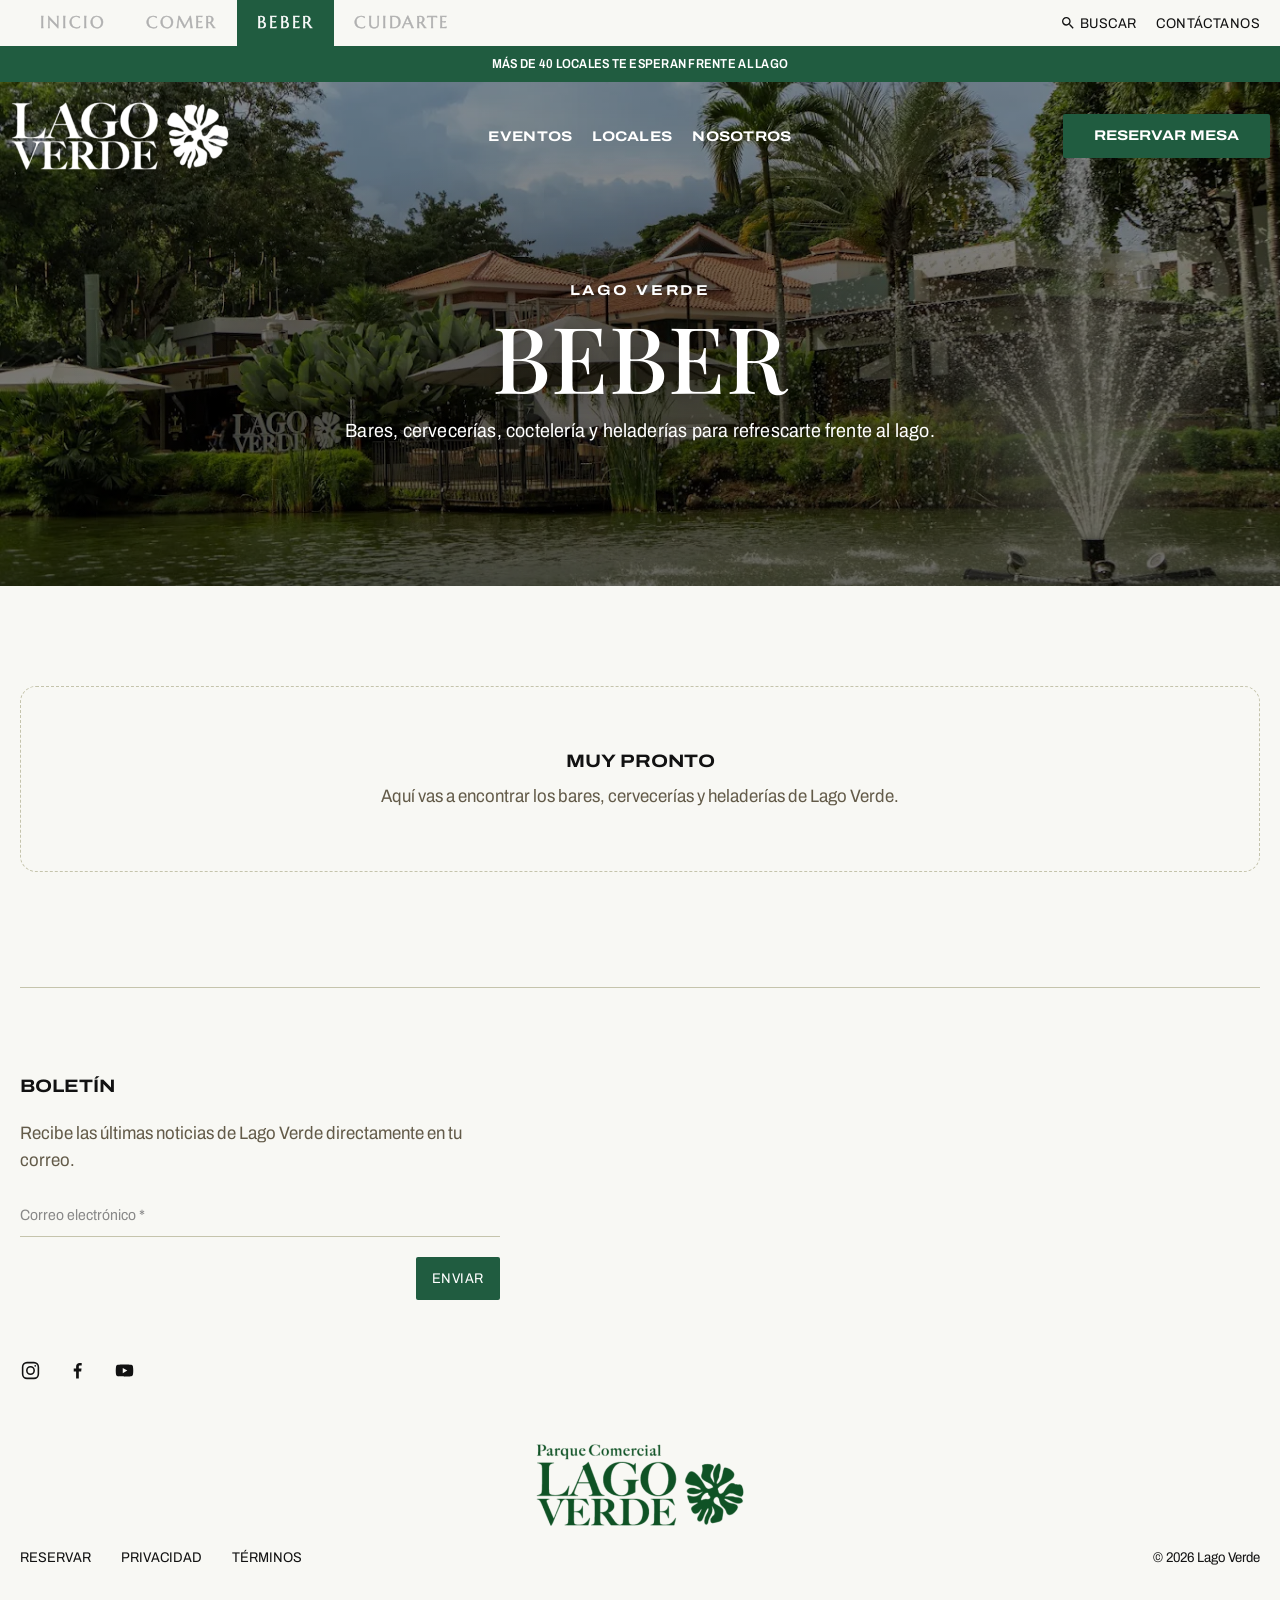
==== commit a61a715a: "Rename the event sections and give the arch cards local photos "Agenda" becomes "Eventos" (menu link" ====
--- a/beber.html
+++ b/beber.html
@@ -45,7 +45,7 @@
       </div>
       <nav class="mainmenu__nav" aria-label="Principal">
         <ul>
-          <li><a href="index.html#whats-on">Agenda</a></li>
+          <li><a href="index.html#whats-on">Eventos</a></li>
           <li><a href="index.html#categorias">Locales</a></li>
           <li><a href="index.html#dia-y-noche">Nosotros</a></li>
         </ul>
--- a/assets/css/styles.css
+++ b/assets/css/styles.css
@@ -213,7 +213,7 @@
 /* ===== Content sections ===== */
 main.wrap { padding-top: 100px; }
 .section-head { display: flex; justify-content: space-between; align-items: flex-end; flex-wrap: wrap; gap: 10px; padding-bottom: 20px; margin-bottom: 20px; }
-.section-head h2 { font-size: 30px; line-height: normal; color: #000; }
+.section-head h2 { font-size: 30px; line-height: normal; color: #000; text-wrap: balance; }
 .divider { border: 0; border-top: 1px solid var(--c-line); margin: 100px 0 120px; }
 
 .grid-3 { display: grid; grid-template-columns: repeat(3, 1fr); gap: 30px; }
@@ -327,12 +327,14 @@
 .arch h3 { position: relative; z-index: 2; width: 100%; text-align: center; font-size: 24px; line-height: 1.5; color: var(--c-white); }
 
 /* Shop */
+.shop-intro { max-width: 760px; margin: 0 0 32px; font-size: 18px; line-height: 1.55; }
 .shop { display: flex; gap: 20px; margin-top: 20px; }
 .shop__card { position: relative; flex: 1; aspect-ratio: 1; overflow: hidden; background: #2a2016; }
 .shop__card video { position: absolute; inset: 0; width: 100%; height: 100%; object-fit: cover; }
-.shop__overlay { position: absolute; inset: 0; background-size: cover; background-position: center; transition: opacity .4s ease; }
-.shop__card.is-playing .shop__overlay { opacity: 0; }
 .shop__card--fade::after { content: ""; position: absolute; inset: 0; background: linear-gradient(180deg, transparent 50%, #000 100%); }
+/* Brand card: darkened video with the store's round logo in the middle */
+.shop__card--dim video { filter: brightness(.6); }
+.shop__logo { position: absolute; top: 42%; left: 50%; z-index: 2; width: clamp(72px, 24%, 150px); height: auto; border-radius: 50%; transform: translate(-50%, -50%); box-shadow: 0 10px 30px rgba(0, 0, 0, .35); }
 .shop__details { position: absolute; left: 0; right: 0; bottom: 40px; z-index: 2; display: flex; flex-direction: column; align-items: center; gap: 20px; padding: 0 20px; }
 .shop__details h3 { font-size: 30px; color: var(--c-white); text-align: center; }
 .shop__buttons { display: flex; gap: 20px; flex-wrap: wrap; justify-content: center; }
@@ -426,6 +428,384 @@
 .activity:hover .activity__arrow svg, .activity:focus-visible .activity__arrow svg { transform: translateX(3px); }
 .activity:focus-visible { outline: 3px solid var(--c-primary); outline-offset: 4px; }
 
+/* ===== Opiniones (Google reviews) ===== */
+.sr-only {
+  position: absolute; width: 1px; height: 1px; padding: 0; margin: -1px; overflow: hidden;
+  clip: rect(0 0 0 0); white-space: nowrap; border: 0;
+}
+
+/* Star rating: grey stars with a gold fill on top; --rating (0–5) sets how much is gold */
+.stars {
+  --rating: 5; --star: 15px;
+  --star-mask: url("data:image/svg+xml,%3Csvg xmlns='http://www.w3.org/2000/svg' viewBox='0 0 24 24'%3E%3Cpath d='M12 17.27 18.18 21l-1.64-7.03L22 9.24l-7.19-.61L12 2 9.19 8.63 2 9.24l5.46 4.73L5.82 21z'/%3E%3C/svg%3E");
+  position: relative; display: inline-block; flex: none; width: calc(var(--star) * 5); height: var(--star);
+  background: var(--star-off, rgba(244,242,234,.22));
+  -webkit-mask: var(--star-mask) 0 0 / var(--star) var(--star) repeat-x;
+          mask: var(--star-mask) 0 0 / var(--star) var(--star) repeat-x;
+}
+.stars::before { content: ""; position: absolute; inset: 0; width: calc(var(--rating) * 20%); background: #F5B829; transform-origin: left; }
+.stars--xl { --star: 24px; }
+
+.avatar {
+  display: grid; place-items: center; flex: none; width: 42px; height: 42px; border-radius: 50%;
+  background: var(--avatar, #9ABB91); color: #10291D;
+  font-family: var(--f-display); font-stretch: var(--display-stretch); font-weight: 700; font-size: 16px; line-height: 1;
+}
+.avatar--lg { width: 50px; height: 50px; font-size: 18px; }
+
+/* Dark green band with soft light, film grain and a giant quote mark */
+.reviews-band {
+  --rv-ink: #F4F2EA; --rv-muted: rgba(244,242,234,.8); --rv-line: rgba(244,242,234,.14);
+  --rv-pad: clamp(22px, 5.5vw, 84px);
+  position: relative; isolation: isolate; overflow: hidden;
+  margin: 100px -8px 110px; padding: clamp(52px, 6vw, 84px) var(--rv-pad) clamp(28px, 3.5vw, 44px);
+  border-radius: 36px; color: var(--rv-ink);
+  background:
+    radial-gradient(55% 65% at 8% 0%, rgba(154,187,145,.24), transparent 70%),
+    radial-gradient(50% 60% at 100% 100%, rgba(47,128,89,.5), transparent 70%),
+    linear-gradient(160deg, #173D2C 0%, #10291D 100%);
+}
+.reviews-band::before {
+  content: ""; position: absolute; inset: 0; z-index: -1; pointer-events: none; opacity: .16; mix-blend-mode: soft-light;
+  background-image: url("data:image/svg+xml,%3Csvg xmlns='http://www.w3.org/2000/svg' width='180' height='180'%3E%3Cfilter id='n'%3E%3CfeTurbulence type='fractalNoise' baseFrequency='.85' numOctaves='3' stitchTiles='stitch'/%3E%3C/filter%3E%3Crect width='100%25' height='100%25' filter='url(%23n)'/%3E%3C/svg%3E");
+}
+.reviews-band::after {
+  content: "“"; position: absolute; z-index: -1; top: -.12em; right: 3%; pointer-events: none;
+  font-family: "Playfair Display", Georgia, serif; font-size: clamp(220px, 26vw, 420px); line-height: 1; color: rgba(154,187,145,.07);
+}
+
+.reviews-head { display: flex; flex-wrap: wrap; justify-content: space-between; align-items: flex-end; gap: 24px 60px; margin-bottom: clamp(36px, 4vw, 56px); }
+.reviews-eyebrow {
+  display: flex; align-items: center; gap: 10px; margin: 0 0 16px;
+  font-size: 13px; letter-spacing: .14em; text-transform: uppercase; color: var(--rv-muted);
+}
+.reviews-eyebrow svg { flex: none; width: 17px; height: 17px; }
+.reviews-head h2 { max-width: 16ch; font-size: clamp(30px, 3.3vw, 48px); line-height: 1; letter-spacing: -.01em; color: var(--rv-ink); }
+.reviews-link {
+  font-size: 16px; color: var(--rv-ink); text-decoration: underline; text-decoration-thickness: 1px;
+  text-underline-offset: 4px; transition: text-underline-offset .2s ease;
+}
+.reviews-link:hover { text-underline-offset: 7px; }
+
+.reviews-top { display: grid; grid-template-columns: minmax(280px, 360px) minmax(0, 1fr); gap: clamp(36px, 6vw, 96px); align-items: center; }
+
+/* Score card: count-up number and stars that fill in */
+.rating {
+  padding: 28px 28px 26px; border: 1px solid var(--rv-line); border-radius: 24px;
+  background: linear-gradient(165deg, rgba(255,255,255,.10), rgba(255,255,255,.03));
+  box-shadow: inset 0 1px 0 rgba(255,255,255,.10), 0 40px 80px -40px rgba(0,0,0,.55);
+  -webkit-backdrop-filter: blur(10px); backdrop-filter: blur(10px);
+}
+.rating__score { display: flex; align-items: baseline; gap: 10px; margin: 0; }
+.rating__num {
+  font-family: var(--f-display); font-stretch: var(--display-stretch); font-weight: 700;
+  font-size: clamp(64px, 5.6vw, 88px); line-height: .82; letter-spacing: -.03em; font-variant-numeric: tabular-nums;
+}
+.rating__of { font-size: 18px; color: var(--rv-muted); white-space: nowrap; }
+.rating .stars--xl { margin-top: 16px; }
+.rating .stars::before { transform: scaleX(0); transition: transform 1.6s cubic-bezier(.22,.8,.24,1) .35s; }
+.rating.is-in .stars::before { transform: none; }
+.rating__count { margin: 10px 0 0; font-size: 15px; color: var(--rv-muted); }
+.rating__actions {
+  display: flex; flex-direction: column; align-items: center; gap: 14px;
+  margin-top: 24px; padding-top: 24px; border-top: 1px solid var(--rv-line);
+}
+.rating__actions .btn { align-self: stretch; padding: 14px 24px; font-size: 14px; }
+.rating__actions .reviews-link { font-size: 15px; }
+.rating__count strong { color: var(--rv-ink); }
+.btn--cream { background: #F4F2EA; color: var(--c-accent); border-color: #F4F2EA; }
+.btn--cream:hover { background: var(--c-white); border-color: var(--c-white); }
+.btn--cream:focus-visible { outline: 2px solid #F4F2EA; outline-offset: 3px; }
+
+/* Featured quote: rotates on its own; the bars show time left and pause on hover or focus */
+.featured { position: relative; min-width: 0; }
+.featured__toggle {
+  position: absolute; top: 0; right: 0; display: grid; place-items: center; width: 40px; height: 40px; padding: 0;
+  border: 1px solid rgba(244,242,234,.32); border-radius: 50%; background: transparent; color: var(--rv-ink); cursor: pointer;
+  transition: background-color .25s ease, color .25s ease, border-color .25s ease;
+}
+.featured__toggle svg { width: 16px; height: 16px; }
+.featured__toggle:hover { background: var(--rv-ink); border-color: var(--rv-ink); color: var(--c-accent); }
+.featured__toggle:focus-visible { outline: 2px solid var(--rv-ink); outline-offset: 3px; }
+.featured__icon-play, .featured.is-stopped .featured__icon-pause { display: none; }
+.featured.is-stopped .featured__icon-play { display: block; }
+.featured__mark { display: block; height: 46px; margin-left: -.04em; font-family: "Playfair Display", Georgia, serif; font-size: 112px; line-height: .85; color: #9ABB91; }
+.featured__slides { display: grid; }
+.featured__slide {
+  grid-area: 1 / 1; margin: 0; opacity: 0; visibility: hidden; transform: translateY(16px); filter: blur(4px);
+  transition: opacity .5s ease, transform .6s cubic-bezier(.22,.8,.24,1), filter .5s ease, visibility 0s linear .6s;
+}
+.featured__slide.is-active {
+  opacity: 1; visibility: visible; transform: none; filter: none;
+  transition: opacity .8s ease .15s, transform 1s cubic-bezier(.22,.8,.24,1) .15s, filter .8s ease .15s, visibility 0s;
+}
+.featured__quote { margin: 0; }
+.featured__quote p {
+  margin: 0; font-family: "Playfair Display", Georgia, serif; font-style: italic; font-weight: 400;
+  font-size: clamp(23px, 2.1vw, 32px); line-height: 1.28; letter-spacing: -.01em; color: var(--rv-ink); text-wrap: pretty;
+}
+.featured__author { display: flex; align-items: center; gap: 14px; margin-top: 26px; }
+.featured__name { display: block; font-style: normal; font-weight: 700; font-size: 17px; line-height: 1.3; }
+.featured__meta { display: flex; align-items: center; gap: 10px; margin-top: 6px; font-size: 14px; color: var(--rv-muted); }
+.featured__controls { display: flex; flex-wrap: wrap; align-items: center; gap: 16px 28px; margin-top: 30px; }
+.featured__progress { display: flex; gap: 8px; flex: 1 1 200px; max-width: 360px; }
+.featured__dot { position: relative; flex: 1; height: 32px; padding: 0; border: 0; background: none; cursor: pointer; }
+.featured__dot::before, .featured__dot span { content: ""; position: absolute; left: 0; top: 50%; height: 3px; margin-top: -1.5px; border-radius: 99px; }
+.featured__dot::before { right: 0; background: rgba(244,242,234,.2); transition: background-color .2s ease; }
+.featured__dot:hover::before { background: rgba(244,242,234,.4); }
+.featured__dot span { width: 0; background: var(--rv-ink); }
+.featured__dot.is-done span { width: 100%; }
+.featured__dot.is-active span { animation: rv-progress var(--rv-interval, 7s) linear forwards; }
+.featured.is-paused .featured__dot.is-active span { animation-play-state: paused; }
+@keyframes rv-progress { from { width: 0; } to { width: 100%; } }
+.featured__more {
+  padding: 0; border: 0; background: none; cursor: pointer; font: inherit; font-size: 16px; color: var(--rv-ink);
+  text-decoration: underline; text-decoration-thickness: 1px; text-underline-offset: 4px; transition: text-underline-offset .2s ease;
+}
+.featured__more:hover { text-underline-offset: 7px; }
+.featured__arrows { display: flex; gap: 10px; margin-left: auto; }
+.rv-btn {
+  display: grid; place-items: center; width: 46px; height: 46px; padding: 0;
+  border: 1px solid rgba(244,242,234,.32); border-radius: 50%; background: transparent; color: var(--rv-ink); cursor: pointer;
+  transition: background-color .25s ease, color .25s ease, border-color .25s ease;
+}
+.rv-btn svg { width: 20px; height: 20px; }
+.rv-btn:hover { background: var(--rv-ink); border-color: var(--rv-ink); color: var(--c-accent); }
+.rv-btn:focus-visible, .featured__dot:focus-visible, .featured__more:focus-visible,
+.wall__pause:focus-visible, .reviews-link:focus-visible { outline: 2px solid var(--rv-ink); outline-offset: 3px; border-radius: 6px; }
+.rv-btn:focus-visible { border-radius: 50%; }
+
+/* Review wall: two rows drifting in opposite directions (JS clones the cards to loop them) */
+.wall { margin: clamp(40px, 5vw, 64px) calc(-1 * var(--rv-pad)) 0; }
+.marquee {
+  overflow: hidden; padding: 8px 0;
+  -webkit-mask-image: linear-gradient(90deg, transparent, #000 9%, #000 91%, transparent);
+          mask-image: linear-gradient(90deg, transparent, #000 9%, #000 91%, transparent);
+}
+.marquee__track { display: flex; width: max-content; }
+.marquee__group { display: flex; gap: 20px; margin: 0; padding: 0 20px 0 0; list-style: none; }
+.wall.is-ready .marquee__track { animation: rv-marquee var(--rv-duration, 60s) linear infinite; }
+.wall:focus-within .marquee__track, .reviews-band.is-paused .marquee__track { animation-play-state: paused; }
+@media (hover: hover) { .wall:hover .marquee__track { animation-play-state: paused; } }
+@keyframes rv-marquee { to { transform: translateX(calc(-1 * var(--rv-shift, 50%))); } }
+/* Without the animation (no JS or reduced motion) each row is a plain horizontal scroller */
+.wall:not(.is-ready) .marquee { overflow-x: auto; scrollbar-width: none; scroll-snap-type: x proximity; -webkit-mask-image: none; mask-image: none; }
+.wall:not(.is-ready) .marquee::-webkit-scrollbar { display: none; }
+.wall:not(.is-ready) .marquee__group { padding-inline: var(--rv-pad); }
+.wall:not(.is-ready) .rcard { scroll-snap-align: center; }
+
+.rcard {
+  position: relative; display: flex; flex-direction: column; gap: 12px; flex: none;
+  width: clamp(270px, 24vw, 340px); padding: 20px 20px 22px;
+  border: 1px solid var(--rv-line); border-radius: 22px; background: rgba(255,255,255,.05);
+  transition: background-color .3s ease, border-color .3s ease, transform .4s cubic-bezier(.22,.8,.24,1);
+}
+.rcard:hover { background: rgba(255,255,255,.09); border-color: rgba(244,242,234,.3); transform: translateY(-4px); }
+.rcard__head { display: flex; align-items: center; gap: 12px; }
+.rcard__head > div { flex: 1; min-width: 0; }
+.rcard__name { margin: 0; font-family: var(--f-text); font-stretch: 92%; font-size: 16.5px; font-weight: 700; line-height: 1.25; color: var(--rv-ink); }
+.rcard__rating { display: flex; align-items: center; gap: 10px; font-size: 13px; color: var(--rv-muted); }
+.rcard__text {
+  display: -webkit-box; -webkit-box-orient: vertical; -webkit-line-clamp: 3; overflow: hidden;
+  font-size: 15px; line-height: 1.6; color: rgba(244,242,234,.9);
+}
+.rcard__text p { display: inline; margin: 0; }
+.rcard__text p + p::before { content: " "; }
+.rcard__source { display: inline-flex; align-items: center; gap: 8px; font-size: 13px; color: var(--rv-muted); }
+.rcard__source svg { flex: none; width: 16px; height: 16px; }
+.rcard__open {
+  display: grid; place-items: center; flex: none; width: 36px; height: 36px; padding: 0;
+  border: 1px solid var(--rv-line); border-radius: 50%; background: transparent; color: var(--rv-ink); cursor: pointer;
+  transition: background-color .3s ease, color .3s ease, border-color .3s ease;
+}
+.rcard__open svg { width: 16px; height: 16px; transform: rotate(-45deg); transition: transform .3s ease; }
+.rcard__open::after { content: ""; position: absolute; inset: 0; border-radius: 22px; } /* the whole card opens the review */
+.rcard:hover .rcard__open { background: var(--rv-ink); border-color: var(--rv-ink); color: var(--c-accent); }
+.rcard:hover .rcard__open svg { transform: none; }
+.rcard__open:focus-visible { outline: none; }
+.rcard:has(.rcard__open:focus-visible) { outline: 2px solid var(--rv-ink); outline-offset: 3px; }
+
+.wall__foot { display: flex; flex-wrap: wrap; align-items: center; justify-content: space-between; gap: 12px 24px; margin-top: 22px; padding: 0 var(--rv-pad); }
+.wall__foot p { margin: 0; font-size: 14px; color: var(--rv-muted); }
+.wall__pause {
+  display: inline-flex; align-items: center; gap: 10px; padding: 9px 16px 9px 12px;
+  border: 1px solid var(--rv-line); border-radius: 999px; background: transparent; color: var(--rv-ink);
+  font: inherit; font-size: 14px; cursor: pointer; transition: background-color .2s ease, border-color .2s ease;
+}
+.wall__pause:hover { background: rgba(255,255,255,.08); border-color: rgba(244,242,234,.32); }
+.wall__pause svg { width: 16px; height: 16px; }
+.wall__icon-play, .reviews-band.is-user-paused .wall__icon-pause { display: none; }
+.reviews-band.is-user-paused .wall__icon-play { display: block; }
+.wall:not(.is-ready) .wall__pause { display: none; }
+
+/* Full review dialog (a bottom sheet on phones) */
+html:has(.rv-dialog[open]) { overflow: hidden; scrollbar-gutter: stable; }
+.rv-dialog {
+  width: min(620px, calc(100vw - 32px)); max-width: none; max-height: min(86vh, 780px); margin: auto; padding: 0;
+  border: 0; border-radius: 28px; background: var(--c-bg); color: var(--c-text);
+  box-shadow: 0 50px 100px -20px rgba(0,0,0,.5); overflow: auto; overscroll-behavior: contain;
+}
+.rv-dialog::backdrop { background: rgba(8,22,15,.66); -webkit-backdrop-filter: blur(6px); backdrop-filter: blur(6px); }
+.rv-dialog[open] { animation: rv-pop .45s cubic-bezier(.22,.8,.24,1); }
+.rv-dialog[open]::backdrop { animation: rv-fade .45s ease; }
+@keyframes rv-pop { from { opacity: 0; transform: translateY(24px) scale(.97); } }
+@keyframes rv-fade { from { opacity: 0; } }
+.rv-dialog__inner { position: relative; padding: 44px 44px 30px; }
+.rv-dialog__close {
+  position: absolute; top: 18px; right: 18px; display: grid; place-items: center; width: 44px; height: 44px; padding: 0;
+  border: 1px solid #E0DDCD; border-radius: 50%; background: var(--c-white); color: var(--c-text); cursor: pointer;
+  transition: background-color .2s ease, color .2s ease, border-color .2s ease;
+}
+.rv-dialog__close svg { width: 20px; height: 20px; }
+.rv-dialog__close:hover { background: var(--c-primary); border-color: var(--c-primary); color: var(--c-white); }
+.rv-dialog__close:focus-visible { outline: 3px solid var(--c-primary); outline-offset: 2px; }
+.rv-dialog__mark { display: block; height: 48px; font-family: "Playfair Display", Georgia, serif; font-size: 110px; line-height: .85; color: #9ABB91; }
+.rv-dialog__head { display: flex; align-items: center; gap: 14px; margin-top: 10px; }
+.rv-dialog__name { font-family: var(--f-text); font-stretch: 92%; font-size: 20px; font-weight: 700; line-height: 1.25; }
+.rv-dialog__rating { display: flex; align-items: center; gap: 10px; margin-top: 14px; font-size: 14px; color: #6b6b6b; --star-off: #DAD7C6; }
+.rv-dialog__text { margin-top: 22px; font-size: 18px; line-height: 1.7; }
+.rv-dialog__text p { margin: 0 0 1em; }
+.rv-dialog__text p:last-child { margin-bottom: 0; }
+.rv-dialog__foot { display: flex; flex-wrap: wrap; justify-content: space-between; align-items: center; gap: 12px; margin-top: 30px; padding-top: 20px; border-top: 1px solid #E6E3D6; }
+.rv-dialog .rcard__source { color: #6b6b6b; }
+.rv-dialog .link { font-size: 15px; }
+
+@media (max-width: 1024px) {
+  .reviews-top { grid-template-columns: 1fr; }
+  /* Score card becomes one compact row: number on the left, stars and total on the right */
+  .rating { display: grid; grid-template-columns: auto 1fr auto; align-items: center; column-gap: 20px; padding: 22px 28px; }
+  .rating__main { display: contents; }
+  .rating__score { grid-row: span 2; }
+  .rating .stars--xl { --star: 20px; margin-top: 0; align-self: end; }
+  .rating__count { margin-top: 6px; align-self: start; font-size: 14px; }
+  .rating__count { white-space: nowrap; }
+  .rating__actions { grid-column: 3; grid-row: 1 / span 2; gap: 10px; margin: 0; padding: 0; border: 0; }
+}
+@media (max-width: 767px) {
+  .reviews-band { margin: 64px -12px 72px; border-radius: 26px; }
+  .reviews-head { gap: 20px; }
+  .rating { grid-template-columns: auto 1fr; column-gap: 18px; padding: 20px 22px; }
+  .rating__count { white-space: normal; }
+  .rating__actions { grid-column: 1 / -1; grid-row: auto; flex-direction: column; gap: 14px; margin-top: 18px; padding-top: 18px; border-top: 1px solid var(--rv-line); }
+  .featured__mark { height: 38px; font-size: 92px; }
+  .featured__author { margin-top: 22px; }
+  .featured__controls { margin-top: 24px; }
+  .featured__progress { flex-basis: 100%; max-width: none; }
+  .rv-btn { width: 44px; height: 44px; }
+  .rcard { width: 272px; padding: 18px 18px 20px; }
+  .wall__foot { justify-content: center; text-align: center; }
+  .rv-dialog { width: 100%; max-height: 88vh; margin: auto 0 0; border-radius: 26px 26px 0 0; }
+  .rv-dialog[open] { animation-name: rv-sheet; }
+  @keyframes rv-sheet { from { transform: translateY(100%); } }
+  .rv-dialog__inner { padding: 34px 22px 26px; }
+  .rv-dialog__close { top: 14px; right: 14px; }
+  .rv-dialog__text { font-size: 17px; }
+}
+@media (prefers-reduced-motion: reduce) {
+  .featured__slide, .featured__slide.is-active { transition: none; transform: none; filter: none; }
+  .featured__dot.is-active span { animation: none; width: 100%; }
+  .featured__toggle { display: none; } /* nothing rotates, so there is nothing to stop */
+  .rating .stars::before { transition: none; transform: none; }
+  .rcard, .rcard__open svg { transition: none; }
+  .rcard:hover { transform: none; }
+  .rv-dialog[open], .rv-dialog[open]::backdrop { animation: none; }
+}
+
+/* ===== Cómo llegar: address card, quick facts and route steps beside an embedded Google map ===== */
+.directions {
+  display: grid; grid-template-columns: minmax(0, 1fr) minmax(0, 1.15fr); gap: clamp(36px, 5vw, 80px); align-items: center;
+  margin: 100px -8px 0; padding: clamp(40px, 5vw, 72px) clamp(22px, 5vw, 72px);
+  border-radius: 36px; background: linear-gradient(160deg, #EEF3EA 0%, var(--c-sage-light) 100%);
+}
+.directions h2 { font-size: clamp(30px, 3.3vw, 48px); line-height: 1; letter-spacing: -.01em; color: #000; }
+
+/* Address card: the first thing people look for, with a copy button */
+.directions__place {
+  display: grid; grid-template-columns: auto minmax(0, 1fr) auto; align-items: center; gap: 12px 14px;
+  margin-top: 26px; padding: 14px 14px 14px 16px; overflow: hidden; border: 1px solid rgba(32,92,64,.08); border-radius: 18px;
+  background: var(--c-white); box-shadow: 0 14px 30px -20px rgba(16,41,29,.4);
+}
+.directions__pin { flex: none; width: 46px; height: 46px; padding: 12px; border-radius: 50%; background: var(--c-sage-light); color: var(--c-primary); }
+.directions__place address { display: flex; flex-direction: column; gap: 2px; font-style: normal; }
+.directions__street { font-size: 18px; line-height: 1.3; font-weight: 700; }
+.directions__city { font-size: 14px; line-height: 1.4; color: var(--c-grey-dark); }
+.directions__copy {
+  display: inline-flex; align-items: center; gap: 6px; padding: 9px 14px; border: 1px solid rgba(32,92,64,.3); border-radius: 999px;
+  background: transparent; color: var(--c-primary); font: inherit; font-size: 14px; line-height: 1; cursor: pointer;
+  transition: background-color .2s ease, color .2s ease, border-color .2s ease;
+}
+.directions__copy svg { width: 17px; height: 17px; }
+.directions__copy:hover { background: var(--c-sage-light); }
+.directions__copy:focus-visible { outline: 3px solid var(--c-primary); outline-offset: 2px; }
+.directions__check-icon { display: none; }
+.directions__copy.is-copied { background: var(--c-primary); border-color: var(--c-primary); color: var(--c-white); }
+.directions__copy.is-copied .directions__copy-icon { display: none; }
+.directions__copy.is-copied .directions__check-icon { display: block; }
+
+/* Quick facts: a tinted footer band across the bottom of the address card, split into two equal halves */
+.directions__facts {
+  grid-column: 1 / -1; display: grid; grid-template-columns: 1fr 1fr; margin: 2px -14px -14px -16px; padding: 0;
+  border-top: 1px solid #E3E8DF; background: #F5F8F3; list-style: none;
+}
+.directions__facts li { display: flex; align-items: center; gap: 8px; padding: 12px 16px; font-size: 14px; line-height: 1.35; color: var(--c-grey-dark); }
+.directions__facts li + li { border-left: 1px solid #E3E8DF; }
+.directions__facts svg { flex: none; width: 18px; height: 18px; color: var(--c-primary); }
+
+/* Route: outlined numbers joined by a dotted line, ending in a filled pin */
+.directions__subhead {
+  margin: 34px 0 18px; font-family: var(--f-text); font-weight: 400; font-size: 13px; line-height: 1.4;
+  letter-spacing: .14em; text-transform: uppercase; color: var(--c-primary);
+}
+.directions__steps { margin: 0; padding: 0; list-style: none; counter-reset: step; }
+.directions__steps li { position: relative; padding: 0 0 26px 50px; font-size: 17px; line-height: 1.5; counter-increment: step; }
+.directions__steps li:last-child { padding-bottom: 0; }
+.directions__steps strong { font-weight: 700; color: #000; }
+.directions__steps li::before {
+  content: counter(step); position: absolute; left: 0; top: -4px; /* centred on the first line */
+  display: grid; place-items: center; width: 34px; height: 34px; box-sizing: border-box;
+  border: 1.5px solid var(--c-primary); border-radius: 50%; background: var(--c-white); color: var(--c-primary);
+  font-family: var(--f-display); font-stretch: var(--display-stretch); font-weight: 700; font-size: 14px; line-height: 1;
+}
+.directions__steps li:not(:last-child)::after {
+  content: ""; position: absolute; left: 16px; top: 32px; bottom: 6px; width: 2px;
+  background: repeating-linear-gradient(to bottom, rgba(32,92,64,.45) 0 3px, transparent 3px 7px);
+}
+.directions__steps .directions__arrival::before {
+  content: ""; background: var(--c-primary) url("data:image/svg+xml,%3Csvg xmlns='http://www.w3.org/2000/svg' viewBox='0 0 24 24'%3E%3Cg fill='none' stroke='white' stroke-width='1.8'%3E%3Cpath d='M13.618 21.367A2.37 2.37 0 0 1 12 22a2.37 2.37 0 0 1-1.617-.633C6.412 17.626 1.09 13.447 3.685 7.38C5.09 4.1 8.458 2 12.001 2s6.912 2.1 8.315 5.38c2.592 6.06-2.717 10.259-6.698 13.987Z'/%3E%3Cpath d='M15.5 11a3.5 3.5 0 1 1-7 0a3.5 3.5 0 0 1 7 0Z'/%3E%3C/g%3E%3C/svg%3E") center / 18px no-repeat;
+}
+
+/* Map app buttons: one line, same width side by side, full width when they no longer fit */
+.directions__actions { display: grid; grid-template-columns: repeat(auto-fit, minmax(200px, 1fr)); gap: 12px; margin-top: 32px; }
+.directions__app { gap: 10px; min-height: 54px; padding: 0 22px; font-size: 15px; letter-spacing: .02em; }
+.directions__app > svg[aria-hidden] { flex: none; width: 22px; height: 22px; margin-left: 0; } /* undo the global .btn [aria-hidden] offset so the content stays centred */
+.btn--outline { background: transparent; color: var(--c-primary); border-color: var(--c-primary); }
+.btn--outline:hover { background: var(--c-primary); color: var(--c-white); }
+.directions__app:focus-visible { outline: 3px solid var(--c-primary); outline-offset: 3px; }
+
+.directions__map {
+  overflow: hidden; height: clamp(380px, 38vw, 540px); border-radius: 24px; background: #DDE6D8;
+  box-shadow: 0 30px 60px -30px rgba(16,41,29,.45), 0 0 0 1px rgba(32,92,64,.08);
+}
+.directions__map iframe { display: block; width: 100%; height: 100%; border: 0; }
+@media (max-width: 1024px) {
+  .directions { grid-template-columns: 1fr; }
+  .directions__map { height: 420px; }
+}
+@media (max-width: 767px) {
+  .directions { margin: 64px -12px 0; border-radius: 26px; }
+  .directions__place { grid-template-columns: auto minmax(0, 1fr); }
+  .directions__pin { align-self: start; }
+  .directions__copy { grid-column: 2; justify-self: start; }
+  .directions__street { font-size: 17px; }
+  .directions__facts { grid-template-columns: 1fr; }
+  .directions__facts li { padding: 10px 16px; }
+  .directions__facts li + li { border-left: 0; border-top: 1px solid #E3E8DF; }
+  .directions__steps li { padding-left: 46px; font-size: 16px; }
+  .directions__steps li::before { top: -5px; }
+  .directions__map { height: 340px; border-radius: 18px; }
+}
+@media (prefers-reduced-motion: reduce) { .directions__copy { transition: none; } }
+
 /* ===== Footer ===== */
 .site-footer.wrap { padding-top: 100px; padding-bottom: 60px; }
 .site-footer .divider { margin: 15px 0 75px; }
@@ -460,10 +840,11 @@
 .footer-bottom .credits { flex: 0 0 50%; display: flex; justify-content: flex-end; gap: 20px; }
 
 /* ===== Entrance animation (Elementor fadeIn / slideInUp) ===== */
-.reveal { opacity: 0; transform: translateY(30px); transition: opacity .8s ease, transform .8s ease; }
-.reveal.is-in { opacity: 1; transform: none; }
+/* Only hidden once JS is running (the "js" class is set in <head>), so content never stays invisible */
+.js .reveal { opacity: 0; transform: translateY(30px); transition: opacity .8s ease, transform .8s ease; }
+.js .reveal.is-in { opacity: 1; transform: none; }
 @media (prefers-reduced-motion: reduce) {
-  .reveal { opacity: 1; transform: none; transition: none; }
+  .js .reveal { opacity: 1; transform: none; transition: none; }
   .activity__img, .activity__arrow, .activity__arrow svg { transition: none; }
   .activity:hover .activity__img, .activity:hover .activity__arrow svg, .activity:focus-visible .activity__arrow svg { transform: none; }
   .hero__slide { transition: none; }
@@ -539,7 +920,7 @@
   .bento__icon svg { width: 22px; height: 22px; }
   .bento__tile h3 { font-size: 14px; }
   .bento__tile p { font-size: 13px; }
-  .categories-intro { font-size: 16px; margin-bottom: 24px; }
+  .categories-intro, .shop-intro { font-size: 16px; margin-bottom: 24px; }
   .moments { gap: 70px; margin-top: 50px; }
   .moment__head { margin-bottom: 30px; }
   .moment__head p { font-size: 16px; }
